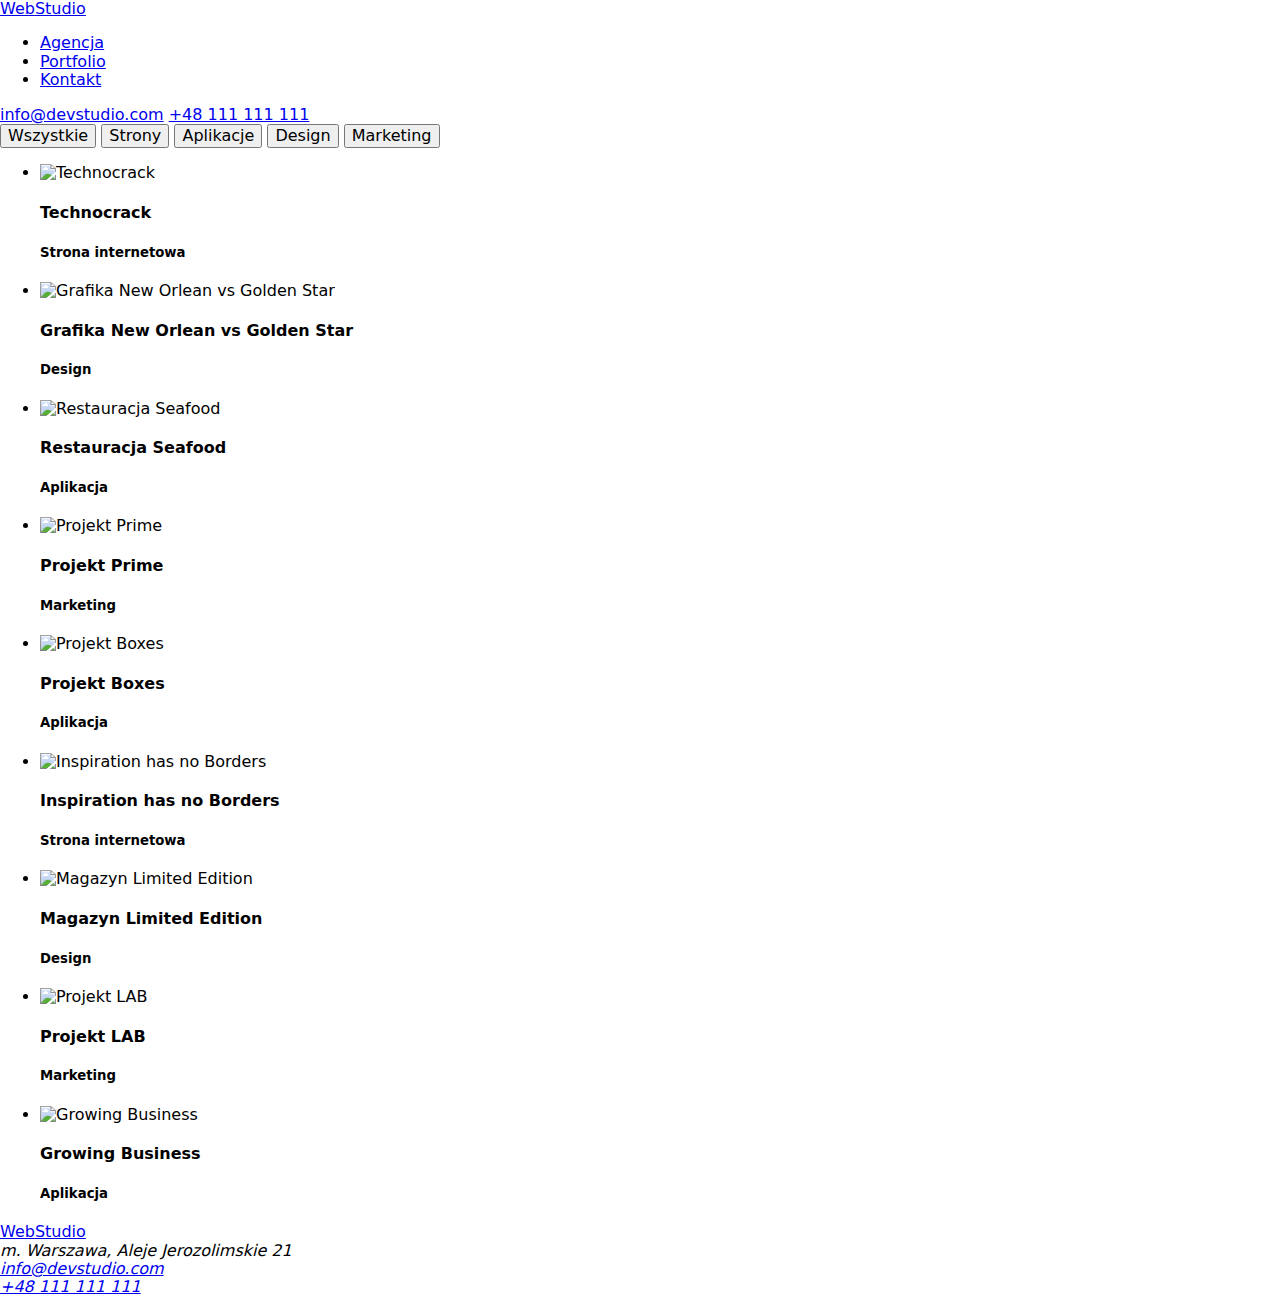
==== portfolio.html @ 8d1a63d6 "Add files via upload" ====
<!DOCTYPE html>
<html lang="en">
  
<!--NAGŁÓWEK-->
<head>
  <meta charset="UTF-8"/>
  <meta name="viewport" content="width=device-width, initial-scale=1.0"/>
  <link rel="preconnect" href="https://fonts.googleapis.com">
  <link rel="preconnect" href="https://fonts.gstatic.com" crossorigin="">
  <link href="https://fonts.googleapis.com/css2?family=Festive&amp;family=Qahiri&amp;family=Raleway:wght@700&amp;family=Roboto:wght@400;500;700;900&amp;family=Rubik:wght@300&amp;display=swap" rel="stylesheet">
  <link rel="stylesheet" href="https://cdnjs.cloudflare.com/ajax/libs/modern-normalize/1.1.0/modern-normalize.min.css"/>
  <link rel="stylesheet" href="styles/style.css"/>
  <title>Studio S.G.</title>
</head>
  
<!--BODY-->
<body>
  <!--HEADER-->

    <header class="header">
      <div class="menu">
        <a href="https://sglinkau.github.io/goit-markup-hw-03/" class="logoa"><span class="logohd">Web</span><span class="logo-black">Studio</span></a>
          <nav class="menu-nav">
            <ul class="menu-nav-list">
                <li class="menu-nav-item"><a href="https://sglinkau.github.io/goit-markup-hw-03/">Agencja</a></li>
                <li class="menu-nav-item"><a href="portfolio.html">Portfolio</a></li>
                <li class="menu-nav-item"><a href="https://sglinkau.github.io/goit-markup-hw-03/">Kontakt</a></li>
            </ul>
            
          </nav>
            <a href="mailto:info@devstudio.com" class="contacts-link" class="email">info@devstudio.com</a>
            <a href="tel:+48 111 111 111" class="contacts-link" class="tel">+48 111 111 111</a>
      </div>
    </header>

  <!--TREŚĆ GŁÓWNA-->
  <main>

    <div class="line">
    <div class="portfolio">

    <!--FILTRY NA STRONIE-->
    <div class="filtry">
      <button type="button" class="button-port">Wszystkie</button>
      <button type="button" class="button-port">Strony</button>
      <button type="button" class="button-port">Aplikacje</button>
      <button type="button" class="button-port">Design</button>
      <button type="button" class="button-port">Marketing</button>
    </div>

    <!-- ZAWARTOŚĆ STRONY -->
      <div class="projects">
        <ul class="projects-list">
          <li class="projects-list-item">
            <img src="images/port1.jpg" alt="Technocrack">
            <h4>Technocrack</h4>
            <h5>Strona internetowa</h5>
          </li>
          <li class="projects-list-item">
            <img src="images/port9.jpg" alt="Grafika New Orlean vs Golden Star">
            <h4>Grafika New Orlean vs Golden Star</h4>
            <h5>Design</h5>
          </li>
          <li class="projects-list-item">
            <img src="images/port8.jpg" alt="Restauracja Seafood">
            <h4>Restauracja Seafood</h4>
            <h5>Aplikacja</h5>
          </li>
          <li class="projects-list-item">
            <img src="images/port7.jpg" alt="Projekt Prime">
            <h4>Projekt Prime</h4>
            <h5>Marketing</h5>
          </li>
          <li class="projects-list-item"> 
            <img src="images/port6.jpg" alt="Projekt Boxes">
            <h4>Projekt Boxes</h4>
            <h5>Aplikacja</h5>
          </li>
          <li class="projects-list-item">      
            <img src="images/port5.jpg" alt="Inspiration has no Borders">
            <h4>Inspiration has no Borders</h4>
            <h5>Strona internetowa</h5>      
          </li>
          <li class="projects-list-item">            
            <img src="images/port4.jpg" alt="Magazyn Limited Edition">
            <h4>Magazyn Limited Edition</h4>
            <h5>Design</h5>      
          </li>
          <li class="projects-list-item">
            <img src="images/port3.jpg" alt="Projekt LAB">
            <h4>Projekt LAB</h4>
            <h5>Marketing</h5>      
          </li>
          <li class="projects-list-item">
            <img src="images/port2.jpg" alt="Growing Business">
            <h4>Growing Business</h4>
            <h5>Aplikacja</h5>
          </li>
        </ul>
      </div>                          
    </div>

    </div>

  </main>

  <!-- STOPKA -->
    <footer class="footer">
      <a href="https://sglinkau.github.io/goit-markup-hw-03/" class="logob"><span class="logoft">Web</span><span class="logo-white">Studio</span></a>
      <address class="adress">
          m. Warszawa, Aleje Jerozolimskie 21</br>
          <a href="mailto:info@devstudio.com" class="adress-link">info@devstudio.com</a></br>
          <a href="tel:+48 111 111 111" class="adress-link">+48 111 111 111</a>
      </address>
  </footer>
</body>
  
</html>
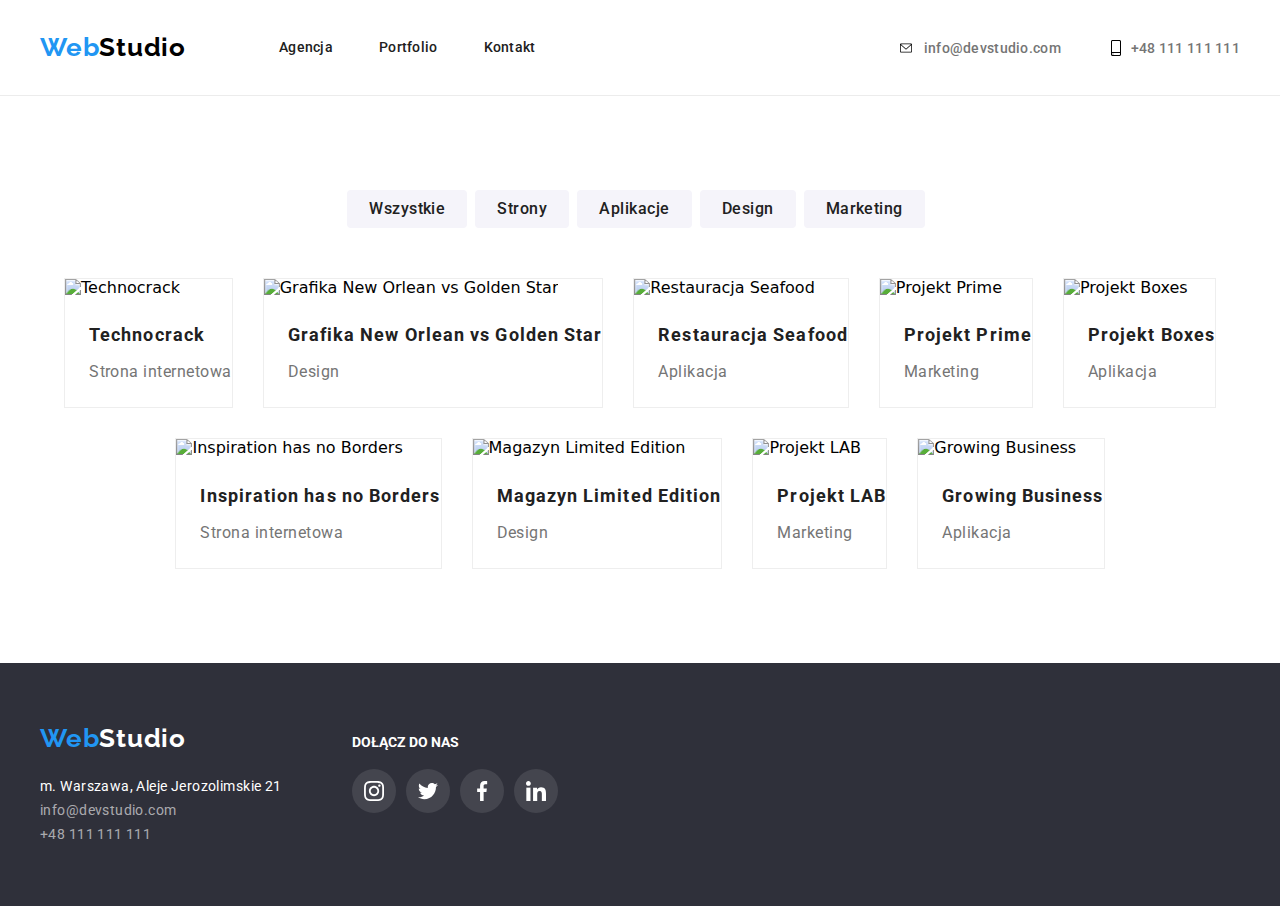
==== commit c244b718: "Add files via upload" ====
--- a/portfolio.html
+++ b/portfolio.html
@@ -2,53 +2,56 @@
 <html lang="en">
   
 <!--NAGŁÓWEK-->
-<head>
-  <meta charset="UTF-8"/>
-  <meta name="viewport" content="width=device-width, initial-scale=1.0"/>
-  <link rel="preconnect" href="https://fonts.googleapis.com">
-  <link rel="preconnect" href="https://fonts.gstatic.com" crossorigin="">
-  <link href="https://fonts.googleapis.com/css2?family=Festive&amp;family=Qahiri&amp;family=Raleway:wght@700&amp;family=Roboto:wght@400;500;700;900&amp;family=Rubik:wght@300&amp;display=swap" rel="stylesheet">
-  <link rel="stylesheet" href="https://cdnjs.cloudflare.com/ajax/libs/modern-normalize/1.1.0/modern-normalize.min.css"/>
-  <link rel="stylesheet" href="styles/style.css"/>
-  <title>Studio S.G.</title>
-</head>
+    <head>
+        <meta charset="UTF-8"/>
+        <meta name="viewport" content="width=device-width, initial-scale=1.0"/>
+        <link rel="preconnect" href="https://fonts.googleapis.com">
+        <link rel="preconnect" href="https://fonts.gstatic.com" crossorigin="">
+        <link href="https://fonts.googleapis.com/css2?family=Festive&amp;family=Qahiri&amp;family=Raleway:wght@700&amp;family=Roboto:wght@400;500;700;900&amp;family=Rubik:wght@300&amp;display=swap" rel="stylesheet">
+        <link rel="stylesheet" href="https://cdnjs.cloudflare.com/ajax/libs/modern-normalize/1.1.0/modern-normalize.min.css"/>
+        <link rel="stylesheet" href="styles/style.css"/>
+        <title>Studio S.G.</title>
+    </head>
   
-<!--BODY-->
-<body>
-  <!--HEADER-->
+<!-- BODY -->
+    <body>
+        
+        <!-- HEADER -->
+        <header class="header">
+        <div class="container">
+        <div class="menu">
+            <a href="https://sglinkau.github.io/goit-markup-hw-03/" class="logoa"><span class="logohd">Web</span><span class="logo-black">Studio</span></a>
+            <nav class="menu-nav">
+                <ul class="menu-nav-list">
+                    <li class="menu-nav-item"><a href="https://sglinkau.github.io/goit-markup-hw-03/">Agencja</a></li>
+                    <li class="menu-nav-item"><a href="portfolio.html">Portfolio</a></li>
+                    <li class="menu-nav-item"><a href="https://sglinkau.github.io/goit-markup-hw-03/">Kontakt</a></li>
+                </ul>
+            </nav>
+                <a href="mailto:info@devstudio.com" class="contacts-link" class="email"><svg class="ico-email" width="16px" height="12px"><use href="images/sprite.svg#icon-envelope"></use></svg>info@devstudio.com</a>
+                <a href="tel:+48 111 111 111" class="contacts-link" class="tel"><svg class="ico-phone" width="10px" height="16px"><use href="images/sprite.svg#icon-phone"></use></svg>+48 111 111 111</a>
+        </div>
+        </div>
+        </header>
 
-    <header class="header">
-      <div class="menu">
-        <a href="https://sglinkau.github.io/goit-markup-hw-03/" class="logoa"><span class="logohd">Web</span><span class="logo-black">Studio</span></a>
-          <nav class="menu-nav">
-            <ul class="menu-nav-list">
-                <li class="menu-nav-item"><a href="https://sglinkau.github.io/goit-markup-hw-03/">Agencja</a></li>
-                <li class="menu-nav-item"><a href="portfolio.html">Portfolio</a></li>
-                <li class="menu-nav-item"><a href="https://sglinkau.github.io/goit-markup-hw-03/">Kontakt</a></li>
-            </ul>
-            
-          </nav>
-            <a href="mailto:info@devstudio.com" class="contacts-link" class="email">info@devstudio.com</a>
-            <a href="tel:+48 111 111 111" class="contacts-link" class="tel">+48 111 111 111</a>
-      </div>
-    </header>
-
-  <!--TREŚĆ GŁÓWNA-->
+  <!-- MAIN -->
   <main>
 
-    <div class="line">
-    <div class="portfolio">
-
     <!--FILTRY NA STRONIE-->
+    <div class="container">
     <div class="filtry">
-      <button type="button" class="button-port">Wszystkie</button>
-      <button type="button" class="button-port">Strony</button>
-      <button type="button" class="button-port">Aplikacje</button>
-      <button type="button" class="button-port">Design</button>
-      <button type="button" class="button-port">Marketing</button>
+      <ul class="filtry-list">
+        <li><button type="button" class="button-port">Wszystkie</button></li>
+        <li><button type="button" class="button-port">Strony</button></li>
+        <li><button type="button" class="button-port">Aplikacje</button></li>
+        <li><button type="button" class="button-port">Design</button></li>
+        <li><button type="button" class="button-port">Marketing</button></li>
+      </ul>
+    </div>
     </div>
 
     <!-- ZAWARTOŚĆ STRONY -->
+      <div class="container">
       <div class="projects">
         <ul class="projects-list">
           <li class="projects-list-item">
@@ -99,20 +102,39 @@
         </ul>
       </div>                          
     </div>
+    </div>
 
     </div>
 
   </main>
 
-  <!-- STOPKA -->
-    <footer class="footer">
-      <a href="https://sglinkau.github.io/goit-markup-hw-03/" class="logob"><span class="logoft">Web</span><span class="logo-white">Studio</span></a>
-      <address class="adress">
-          m. Warszawa, Aleje Jerozolimskie 21</br>
-          <a href="mailto:info@devstudio.com" class="adress-link">info@devstudio.com</a></br>
-          <a href="tel:+48 111 111 111" class="adress-link">+48 111 111 111</a>
-      </address>
-  </footer>
+        <!-- FOOTER -->
+        <footer class="footer">
+            <div class="container">
+            <div class="footer">
+            <div class="footer-left">
+            <a href="https://sglinkau.github.io/goit-markup-hw-03/" class="logob"><span class="logoft">Web</span><span class="logo-white">Studio</span></a>
+            <address class="adress">
+                m. Warszawa, Aleje Jerozolimskie 21</br>
+                <a href="mailto:info@devstudio.com" class="adress-link">info@devstudio.com</a></br>
+                <a href="tel:+48 111 111 111" class="adress-link">+48 111 111 111</a>
+            </address>
+            </div>
+            <div class="footer-right">
+            <div class="social-media">
+                <h5 class="social-media-text">DOŁĄCZ DO NAS</h5>
+                <ul class="social-media-list">
+                    <li class="social-media-list-item"><a href="#" class="social-media-list-link"><svg class ="social-media-list-icon"><use href="images/sprite.svg#icon-instagram"></use></svg></a></li>
+                    <li class="social-media-list-item"><a href="#" class="social-media-list-link"><svg class ="social-media-list-icon"><use href="images/sprite.svg#icon-twitter"></use></svg></a></li>
+                    <li class="social-media-list-item"><a href="#" class="social-media-list-link"><svg class ="social-media-list-icon"><use href="images/sprite.svg#icon-facebook"></use></svg></a></li>
+                    <li class="social-media-list-item"><a href="#" class="social-media-list-link"><svg class ="social-media-list-icon"><use href="images/sprite.svg#icon-linkedin"></use></svg></a></li>
+                </ul>
+            </div>
+            </div>
+            </div>
+            </div>
+        </footer>
+        
 </body>
   
 </html>--- a/styles/style.css
+++ b/styles/style.css
@@ -0,0 +1,681 @@
+/* =====FORMAL STUFF===== */
+
+h1,
+h2,
+h3,
+h4,
+h5,
+h6 {
+  margin: 0;
+  padding: 0;
+}
+p {
+  margin: 0;
+  padding: 0;
+}
+ul,
+ol {
+  margin: 0;
+  padding: 0;
+  list-style: none;
+}
+
+.site {
+  width: 1170px;
+}
+
+.container {
+  width: 1200px;
+  margin: 0 auto;
+}
+
+/* =====SITE INDEX.HTML===== */
+
+/* =====HEADER===== */
+
+.header {
+  padding: 32px 0px 32px 0px;
+  border-bottom: 1px solid #ececec;
+}
+
+/* WEB STUDIO LOGO IN HEADER */
+
+.logoa {
+  font-family: Raleway;
+  font-style: normal;
+  font-weight: bold;
+  font-size: 26px;
+  line-height: 31px;
+  letter-spacing: 0.03em;
+  text-decoration: none;
+
+  justify-content: flex-start;
+
+  /* margin-left: 215px; */
+}
+
+.logohd {
+  color: #2196f3;
+}
+
+.logo-black {
+  color: #000000;
+}
+
+/* MENU IN HEADER */
+
+.menu {
+  display: flex;
+  background: #ffffff;
+  justify-content: space-around;
+  align-items: center;
+}
+
+.menu-nav {
+  flex: 2;
+}
+
+.menu-nav-list {
+  display: flex;
+  align-items: center;
+  justify-content: flex-start;
+}
+
+.menu-nav-list:first-child {
+  margin-left: 93px;
+}
+
+.menu-nav-item {
+  margin-right: 46px;
+}
+
+/* LINKS IN HEADER MENU */
+
+.menu-nav a {
+  text-decoration: none;
+
+  font-family: Roboto;
+  font-style: normal;
+  font-weight: 500;
+  font-size: 14px;
+  line-height: 16px;
+  letter-spacing: 0.02em;
+
+  color: #212121;
+}
+
+.menu-nav a:hover {
+  color: #2196f3;
+}
+
+/* END OF LINKS IN HEADER MENU */
+
+/* CONTACTS LINKS IN HEADER MENU */
+
+.contacts-link {
+  text-decoration: none;
+  display: flex;
+  align-items: center;
+
+  font-family: Roboto;
+  font-style: normal;
+  font-weight: 500;
+  font-size: 14px;
+  line-height: 16px;
+  letter-spacing: 0.02em;
+  margin-left: 50px;
+
+  color: #757575;
+}
+
+.contacts-link:hover,
+.contacts-link:focus {
+  color: #2196f3;
+  fill: #2196f3;
+}
+
+.ico-email {
+  margin-right: 10px;
+}
+
+.ico-phone {
+  margin-right: 10px;
+}
+
+/* END OF CONTACTS LINKS IN HEADER MENU */
+
+/* =====END OF HEADER===== */
+
+/* =====MAIN===== */
+
+/* CONTAINER */
+
+.main-banner {
+  background: #2f303a;
+  background-image: linear-gradient(
+      rgba(47, 48, 58, 0.4),
+      rgba(47, 48, 58, 0.4)
+    ),
+    url("/images/back.jpg");
+  background-repeat: no-repeat;
+  background-size: 100% 100%;
+}
+
+.order {
+  padding-top: 200px;
+  padding-bottom: 200px;
+}
+
+.order h1 {
+  width: 696px;
+  height: 120px;
+
+  font-family: Roboto;
+  font-style: normal;
+  font-weight: 900;
+  font-size: 44px;
+  line-height: 60px;
+  text-align: center;
+  letter-spacing: 0.06em;
+  text-transform: uppercase;
+  margin-left: auto;
+  margin-right: auto;
+
+  color: #ffffff;
+}
+
+.button {
+  width: 200px;
+  height: 50px;
+  cursor: pointer;
+
+  color: #ffffff;
+  background: #2196f3;
+  box-shadow: 0px 4px 4px rgba(0, 0, 0, 0.15);
+  border-radius: 4px;
+  border: 0px;
+  margin-left: auto;
+  margin-right: auto;
+  margin-top: 30px;
+
+  display: block;
+  align-items: center;
+}
+
+/* END OF CONTAINER */
+
+/* ADVANTAGES "ATUTY" */
+
+.paragraphs {
+  display: flex;
+  justify-content: space-around;
+  padding-top: 94px;
+}
+
+.paragraphs-item {
+  margin-right: 30px;
+}
+
+.paragraphs-item h5 {
+  font-family: Roboto;
+  font-style: normal;
+  font-weight: bold;
+  font-size: 14px;
+  line-height: 16px;
+  letter-spacing: 0.03em;
+  text-transform: uppercase;
+  padding-bottom: 10px;
+
+  color: #212121;
+}
+
+.paragraphs-item span {
+  font-family: Roboto;
+  font-style: normal;
+  font-weight: normal;
+  font-size: 14px;
+  line-height: 24px;
+  letter-spacing: 0.03em;
+
+  color: #757575;
+}
+
+.company-logo {
+  display: flex;
+  background-color: #f5f4fa;
+  height: 120px;
+  width: 270px;
+  align-items: center;
+  justify-content: center;
+  margin-bottom: 30px;
+  border-radius: 4px;
+}
+
+/* END OF ADVANTAGES "ATUTY" */
+
+/* WWD "CZYM SIĘ ZAJMUJEMY" */
+
+.WWD h2 {
+  font-family: Roboto;
+  font-style: normal;
+  font-weight: bold;
+  font-size: 36px;
+  line-height: 42px;
+  text-align: center;
+  letter-spacing: 0.03em;
+
+  color: #212121;
+
+  padding-top: 94px;
+  padding-bottom: 50px;
+}
+
+.WWDpictures {
+  display: flex;
+  justify-content: space-between;
+  padding-bottom: 94px;
+}
+
+/* END OF WWD "CZYM SIĘ ZAJMUJEMY" */
+
+/* OUR TEAM "NASZ ZESPÓŁ" */
+
+.ourteam {
+  background: #f5f4fa;
+
+  padding-top: 94px;
+}
+
+.ourteam h2 {
+  font-family: Roboto;
+  font-style: normal;
+  font-weight: bold;
+  font-size: 36px;
+  line-height: 42px;
+  text-align: center;
+  letter-spacing: 0.03em;
+
+  color: #212121;
+
+  padding-bottom: 50px;
+}
+
+.team {
+  display: flex;
+  justify-content: space-between;
+  padding-bottom: 94px;
+}
+
+.team h4 {
+  font-family: Roboto;
+  font-style: normal;
+  font-weight: 500;
+  font-size: 16px;
+  line-height: 19px;
+  text-align: center;
+  letter-spacing: 0.03em;
+
+  padding-top: 30px;
+
+  color: #212121;
+}
+
+.team h5 {
+  font-family: Roboto;
+  font-style: normal;
+  font-weight: normal;
+  font-size: 16px;
+  line-height: 19px;
+  text-align: center;
+  letter-spacing: 0.03em;
+
+  padding-top: 10px;
+  padding-bottom: 30px;
+
+  color: #757575;
+}
+
+.Piotrek {
+  background: #ffffff;
+
+  box-shadow: 0px 1px 3px rgba(0, 0, 0, 0.12), 0px 1px 1px rgba(0, 0, 0, 0.14),
+    0px 2px 1px rgba(0, 0, 0, 0.2);
+  border-radius: 0px 0px 4px 4px;
+}
+
+.Zaneta {
+  background: #ffffff;
+
+  box-shadow: 0px 1px 3px rgba(0, 0, 0, 0.12), 0px 1px 1px rgba(0, 0, 0, 0.14),
+    0px 2px 1px rgba(0, 0, 0, 0.2);
+  border-radius: 0px 0px 4px 4px;
+}
+
+.Mariusz {
+  background: #ffffff;
+
+  box-shadow: 0px 1px 3px rgba(0, 0, 0, 0.12), 0px 1px 1px rgba(0, 0, 0, 0.14),
+    0px 2px 1px rgba(0, 0, 0, 0.2);
+  border-radius: 0px 0px 4px 4px;
+}
+
+.Patryk {
+  background: #ffffff;
+
+  box-shadow: 0px 1px 3px rgba(0, 0, 0, 0.12), 0px 1px 1px rgba(0, 0, 0, 0.14),
+    0px 2px 1px rgba(0, 0, 0, 0.2);
+  border-radius: 0px 0px 4px 4px;
+}
+
+.social-list {
+  display: flex;
+  justify-content: space-around;
+  align-items: center;
+  margin-left: 32px;
+  margin-right: 32px;
+}
+
+.social-list-item {
+  display: flex;
+  align-items: center;
+  justify-content: space-around;
+}
+
+.social-list-icon {
+  width: 20px;
+  height: 20px;
+}
+
+.social-list-icon:hover,
+.social-list-icon:focus {
+  fill: #fff;
+}
+
+.social-list-link {
+  display: flex;
+  align-items: center;
+  justify-content: space-around;
+  width: 44px;
+  height: 44px;
+  margin-bottom: 30px;
+  background-color: #fff;
+  fill: #afb1b8;
+  border-radius: 50%;
+}
+
+.social-list-link:hover,
+.social-list-link:focus {
+  background-color: #2196f3;
+  fill: #fff;
+}
+
+/* END OF OUR TEAM "NASZ ZESPÓŁ" */
+
+/* OUR CLIENTS "NASI KLIENCI" */
+
+.clients-text {
+  font-family: Roboto;
+  font-style: Bold;
+  font-size: 36px;
+  line-height: 42px;
+  line-height: 100%;
+  text-align: Center;
+  vertical-align: Top;
+  letter-spacing: 3%;
+
+  margin-top: 94px;
+  margin-bottom: 50px;
+}
+
+.clients-list {
+  display: flex;
+  align-items: left;
+  justify-content: space-between;
+}
+
+.clients-list-logo {
+  display: flex;
+  width: 170px;
+  height: 92px;
+  margin-bottom: 94px;
+  border-radius: 4px;
+  border-style: solid;
+  border-color: #afb1b8;
+  fill: #afb1b8;
+}
+
+.clients-list-logo:hover,
+.clients-list-logo:focus {
+  border-color: #2196f3;
+  fill: #2196f3;
+}
+
+/* END OF OUR CLIENTS "NASI KLIENCI" */
+
+/* =====END OF MAIN===== */
+
+/* =====FOOTER===== */
+
+.footer {
+  background: #2f303a;
+  display: flex;
+}
+
+.footer-left {
+  margin-top: 60px;
+  margin-bottom: 60px;
+}
+
+.footer-right {
+  display: flex;
+  margin-left: 70px;
+  margin-top: 72px;
+}
+
+.footer a {
+  text-decoration: none;
+}
+
+.logob {
+  font-family: Raleway;
+  font-style: normal;
+  font-weight: bold;
+  font-size: 26px;
+  line-height: 31px;
+  letter-spacing: 0.03em;
+}
+
+.logoft {
+  color: #2196f3;
+}
+
+.logo-white {
+  color: #ffffff;
+}
+
+.adress {
+  font-family: Roboto;
+  font-style: normal;
+  font-weight: normal;
+  font-size: 14px;
+  line-height: 24px;
+  letter-spacing: 0.03em;
+
+  padding-top: 20px;
+
+  color: #ffffff;
+}
+
+.adress-link {
+  font-family: Roboto;
+  font-style: normal;
+  font-weight: normal;
+  font-size: 14px;
+  line-height: 24px;
+  letter-spacing: 0.03em;
+
+  color: rgba(255, 255, 255, 0.6);
+
+  margin-top: 9px;
+}
+
+.adress-link:hover {
+  color: #2196f3;
+}
+
+.social-media {
+  width: 206px;
+  height: 80px;
+}
+
+.social-media-text {
+  font-family: Roboto;
+  font-style: Bold;
+  font-size: 14px;
+  line-height: 16px;
+  line-height: 100%;
+  text-align: Left;
+  vertical-align: Top;
+  letter-spacing: 3%;
+  color: #fff;
+  margin-bottom: 20px;
+}
+
+.social-media-list {
+  display: flex;
+  justify-content: space-between;
+  align-items: flex-start;
+}
+
+.social-media-list-item {
+  display: flex;
+  align-items: flex-start;
+  justify-content: space-between;
+}
+
+.social-media-list-icon {
+  width: 20px;
+  height: 20px;
+}
+
+.social-media-list-icon:hover,
+.social-media-list-icon:focus {
+  fill: #fff;
+}
+
+.social-media-list-link {
+  display: flex;
+  align-items: center;
+  justify-content: space-around;
+  width: 44px;
+  height: 44px;
+  margin-bottom: 30px;
+  background-color: rgba(255, 255, 255, 0.1);
+  fill: #fff;
+  border-radius: 50%;
+}
+
+.social-media-list-link:hover,
+.social-media-list-link:focus {
+  background-color: #2196f3;
+  fill: #fff;
+}
+
+/* =====END OF FOOTER===== */
+
+/* =====END OF SITE INDEX.HTML===== */
+
+/* =====SITE PORTFOLIO.HTML===== */
+
+/* FILTERS IN "FILTRY" */
+
+.button-port {
+  margin-right: 8px;
+
+  cursor: pointer;
+
+  background: #f5f4fa;
+  border-radius: 4px;
+  border: 0px;
+
+  font-family: Roboto;
+  font-style: normal;
+  font-weight: 500;
+  font-size: 16px;
+  line-height: 26px;
+  text-align: center;
+  letter-spacing: 0.03em;
+  padding: 6px 22px 6px 22px;
+
+  color: #212121;
+}
+
+.button-port:hover {
+  background: #2196f3;
+  color: #ffffff;
+  box-shadow: 0px 3px 1px rgba(0, 0, 0, 0.1), 0px 1px 2px rgba(0, 0, 0, 0.08),
+    0px 2px 2px rgba(0, 0, 0, 0.12);
+  border-radius: 4px;
+}
+
+.filtry-list {
+  display: flex;
+  justify-content: center;
+  margin-top: 94px;
+  margin-bottom: 50px;
+}
+
+/* END OF FILTERS IN "FILTRY" */
+
+/* PROJECTS "PROJEKTY */
+
+.projects-list {
+  width: 1200px;
+  display: flex;
+  justify-content: center;
+  align-items: center;
+  flex-wrap: wrap;
+  gap: 30px;
+  margin-right: auto;
+  margin-left: auto;
+  padding-bottom: 94px;
+}
+
+.projects-list-item {
+  background: #ffffff;
+  border: 1px solid #eeeeee;
+  box-sizing: border-box;
+}
+
+.projects-list-item h4 {
+  font-family: Roboto;
+  font-style: normal;
+  font-weight: bold;
+  font-size: 18px;
+  line-height: 36px;
+  letter-spacing: 0.06em;
+
+  padding-top: 20px;
+  padding-left: 24px;
+  padding-bottom: 4px;
+
+  color: #212121;
+}
+
+.projects-list-item h5 {
+  font-family: Roboto;
+  font-style: normal;
+  font-weight: normal;
+  font-size: 16px;
+  line-height: 30px;
+  letter-spacing: 0.03em;
+
+  padding-left: 24px;
+  padding-bottom: 20px;
+
+  color: #757575;
+}
+
+/* END OF PROJECTS "PROJEKTY */
+
+/* =====END OF SITE PORTFOLIO.HTML===== */
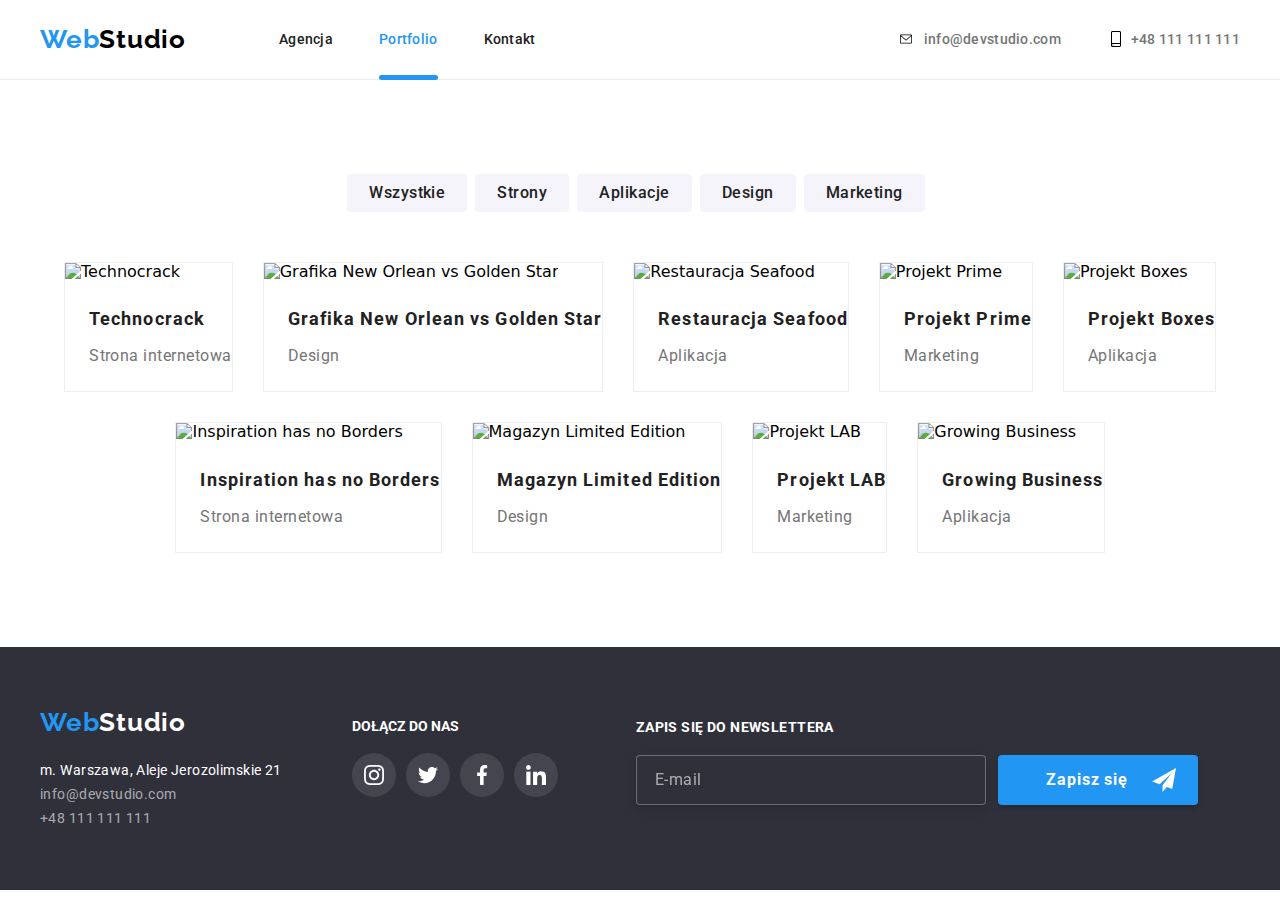
==== commit 51f1f49a: "Add files via upload" ====
--- a/portfolio.html
+++ b/portfolio.html
@@ -20,12 +20,12 @@
         <header class="header">
         <div class="container">
         <div class="menu">
-            <a href="https://sglinkau.github.io/goit-markup-hw-03/" class="logoa"><span class="logohd">Web</span><span class="logo-black">Studio</span></a>
+            <a href="https://sglinkau.github.io/goit-markup-hw-05/" class="logoa"><span class="logohd">Web</span><span class="logo-black">Studio</span></a>
             <nav class="menu-nav">
                 <ul class="menu-nav-list">
-                    <li class="menu-nav-item"><a href="https://sglinkau.github.io/goit-markup-hw-03/">Agencja</a></li>
-                    <li class="menu-nav-item"><a href="portfolio.html">Portfolio</a></li>
-                    <li class="menu-nav-item"><a href="https://sglinkau.github.io/goit-markup-hw-03/">Kontakt</a></li>
+                    <li><a class="menu-nav-item" href="https://sglinkau.github.io/goit-markup-hw-05/">Agencja</a></li>
+                    <li><a class="menu-nav-item active-link" href="portfolio.html">Portfolio</a></li>
+                    <li><a class="menu-nav-item" href="https://sglinkau.github.io/goit-markup-hw-05/">Kontakt</a></li>
                 </ul>
             </nav>
                 <a href="mailto:info@devstudio.com" class="contacts-link" class="email"><svg class="ico-email" width="16px" height="12px"><use href="images/sprite.svg#icon-envelope"></use></svg>info@devstudio.com</a>
@@ -55,47 +55,74 @@
       <div class="projects">
         <ul class="projects-list">
           <li class="projects-list-item">
+            <div class="wyjazd">
             <img src="images/port1.jpg" alt="Technocrack">
+                <span class="popup">Technocrack jest popularną platformą wykorzystywaną do rozpowszechniania TechnoCracku. Firmy wykorzystują tę platformę do celów szpiegowskich i ataków na niezabezpieczone serwery konkurencji.</span>
+            </div>
             <h4>Technocrack</h4>
             <h5>Strona internetowa</h5>
           </li>
           <li class="projects-list-item">
+            <div class="wyjazd">
             <img src="images/port9.jpg" alt="Grafika New Orlean vs Golden Star">
+                <span class="popup">Tutaj zrobiliśmy grafikę jak dwóch panopków gra sobie w kosza a w tle tak jakby woda ale taka gęstsza czyli chyba taki glut robi taki plusk i jest wow bo oni grają w koszykówkę a wtle coś się leje.</span>
+            </div>
             <h4>Grafika New Orlean vs Golden Star</h4>
             <h5>Design</h5>
           </li>
           <li class="projects-list-item">
+            <div class="wyjazd">
             <img src="images/port8.jpg" alt="Restauracja Seafood">
+                <span class="popup">Ci to chcieli mieć coś ładnego na obrazku ale wybrali rybę. Dlaczego rybę? Nie wiem. Przecież ryby śmierdzą i mają takie dziwne oczka a do tego mają ości. Mogli dać kraba, zwłaszcza tego ze Sponge Boba.</span>
+            </div>
             <h4>Restauracja Seafood</h4>
             <h5>Aplikacja</h5>
           </li>
           <li class="projects-list-item">
+            <div class="wyjazd">
             <img src="images/port7.jpg" alt="Projekt Prime">
+                <span class="popup">Kampania reklamowa dla słuchawek nausznych. Jak widać jest skuteczna bo właśnie ją oglądasz więc udało nam się ją komuś pokazać więc ona działa. Bo na tym polega reklama. Na pokazywaniu.</span>
+            </div>
             <h4>Projekt Prime</h4>
             <h5>Marketing</h5>
           </li>
-          <li class="projects-list-item"> 
+          <li class="projects-list-item">
+            <div class="wyjazd"> 
             <img src="images/port6.jpg" alt="Projekt Boxes">
+                <span class="popup">Jak widać na załączonym obrazku zrobiliśmy dwa pudełka. Jedno małe a drugie średnie. W zasadzie oba są małe ale dzięki temu, że jedno jest mniejsze to drugie wydaje się normalne. No i mają inne kolory! WOW!</span>
+            </div>
             <h4>Projekt Boxes</h4>
             <h5>Aplikacja</h5>
           </li>
-          <li class="projects-list-item">      
+          <li class="projects-list-item"> 
+            <div class="wyjazd">     
             <img src="images/port5.jpg" alt="Inspiration has no Borders">
+                <span class="popup">Strona do szmuglowania nielegalnych imigrantów. </br>Tak po prostu.</span>
+            </div>
             <h4>Inspiration has no Borders</h4>
             <h5>Strona internetowa</h5>      
           </li>
-          <li class="projects-list-item">            
+          <li class="projects-list-item">  
+            <div class="wyjazd">           
             <img src="images/port4.jpg" alt="Magazyn Limited Edition">
+                <span class="popup">Gazetka gdzie większość słów to obrazki. Ale za to na każdej z nich przypomina Ci, że jest LIMITOWANA co znaczy, że wyrzuciłeś pieniądze w błoto na coś czego już NIKT INNY nie kupi. Brawo!</span>
+            </div>
             <h4>Magazyn Limited Edition</h4>
             <h5>Design</h5>      
           </li>
           <li class="projects-list-item">
+            <div class="wyjazd">
             <img src="images/port3.jpg" alt="Projekt LAB">
+                <span class="popup">Nie wiem o co tu chodziło XD Niby projekt "LAB" a na obrazku się układa w "LET", jest tam "Label", jakiś "Tag".</br> Serio nie wiem.</br> To był piątek wieczór okej?</span>
+            </div>
             <h4>Projekt LAB</h4>
             <h5>Marketing</h5>      
           </li>
           <li class="projects-list-item">
+            <div class="wyjazd">
             <img src="images/port2.jpg" alt="Growing Business">
+                <span class="popup">Tu zrobiliśmy apkę żeby ludzie mogli rozwijać swój biznes a co za tym idzie zarabiać więcej czyli płacić nam więcej za apkę dzieki, której zarabiają więcej, dzięki czemu płacą nam więcej...<br/>No rozumiesz no.<br/>STONKS</span>
+            </div>
             <h4>Growing Business</h4>
             <h5>Aplikacja</h5>
           </li>
@@ -113,7 +140,7 @@
             <div class="container">
             <div class="footer">
             <div class="footer-left">
-            <a href="https://sglinkau.github.io/goit-markup-hw-03/" class="logob"><span class="logoft">Web</span><span class="logo-white">Studio</span></a>
+            <a href="https://sglinkau.github.io/goit-markup-hw-04/" class="logob"><span class="logoft">Web</span><span class="logo-white">Studio</span></a>
             <address class="adress">
                 m. Warszawa, Aleje Jerozolimskie 21</br>
                 <a href="mailto:info@devstudio.com" class="adress-link">info@devstudio.com</a></br>
@@ -131,6 +158,17 @@
                 </ul>
             </div>
             </div>
+            <div class="footer-newsletter">
+            <div class="footer-form">
+                <form name="Newsletter-sign" validate>
+                    <label class="footer-label">
+                        <h3 class="footer-label-text">ZAPIS SIĘ DO NEWSLETTERA</h3>
+                        <input type="email" class="footer-input-email" name="E-mail" placeholder="E-mail" />
+                    </label>
+                    <button type="submit" class="footer-button"><span class="footer-button-text">Zapisz się</span><svg class="Submit-ico" width="24px" height="24px"><use href="images/sprite.svg#icon-form-footer"></use></svg></button>
+                </form>
+            </div>
+            </div>
             </div>
             </div>
         </footer>
--- a/styles/style.css
+++ b/styles/style.css
@@ -34,7 +34,7 @@
 /* =====HEADER===== */
 
 .header {
-  padding: 32px 0px 32px 0px;
+  height: 80px;
   border-bottom: 1px solid #ececec;
 }
 
@@ -49,9 +49,9 @@
   letter-spacing: 0.03em;
   text-decoration: none;
 
+  padding: 24px 0 23px 0;
+
   justify-content: flex-start;
-
-  /* margin-left: 215px; */
 }
 
 .logohd {
@@ -86,7 +86,42 @@
 }
 
 .menu-nav-item {
+  position: relative;
   margin-right: 46px;
+}
+
+.menu-nav-item::after {
+  position: absolute;
+  content: "";
+  display: block;
+  top: 44px;
+  right: 0;
+  width: 0;
+  height: 5px;
+  background-color: #2196f3;
+  border-radius: 4px;
+  transition: width 250ms cubic-bezier(0.4, 0, 0.2, 1);
+}
+
+.menu-nav-item:hover::after {
+  width: 100%;
+  left: 0;
+}
+
+.menu-nav .active-link {
+  color: #2196f3;
+}
+
+.menu-nav .active-link::after {
+  position: absolute;
+  content: "";
+  display: block;
+  top: 44px;
+  width: 100%;
+  height: 5px;
+  background-color: #2196f3;
+  border-radius: 4px;
+  transition: width 250ms cubic-bezier(0.4, 0, 0.2, 1);
 }
 
 /* LINKS IN HEADER MENU */
@@ -156,9 +191,9 @@
       rgba(47, 48, 58, 0.4),
       rgba(47, 48, 58, 0.4)
     ),
-    url("/images/back.jpg");
+    url("../images/back.png");
   background-repeat: no-repeat;
-  background-size: 100% 100%;
+  background-size: cover;
 }
 
 .order {
@@ -276,6 +311,33 @@
   padding-bottom: 94px;
 }
 
+.WWDpictures-desc {
+  position: relative;
+}
+
+.WWDpictures-desc-back {
+  position: absolute;
+  bottom: 0;
+  display: flex;
+  justify-content: center;
+  align-items: center;
+  width: 100%;
+  height: 70px;
+
+  background: rgba(47, 48, 58, 0.8);
+
+  font-family: Roboto;
+  font-style: normal;
+  font-weight: bold;
+  font-size: 14px;
+  line-height: 16px;
+  text-align: center;
+  letter-spacing: 0.03em;
+  text-transform: uppercase;
+
+  color: #ffffff;
+}
+
 /* END OF WWD "CZYM SIĘ ZAJMUJEMY" */
 
 /* OUR TEAM "NASZ ZESPÓŁ" */
@@ -439,6 +501,7 @@
   height: 92px;
   margin-bottom: 94px;
   border-radius: 4px;
+  border-width: 1px;
   border-style: solid;
   border-color: #afb1b8;
   fill: #afb1b8;
@@ -448,6 +511,7 @@
 .clients-list-logo:focus {
   border-color: #2196f3;
   fill: #2196f3;
+  cursor: pointer;
 }
 
 /* END OF OUR CLIENTS "NASI KLIENCI" */
@@ -459,6 +523,7 @@
 .footer {
   background: #2f303a;
   display: flex;
+  flex-direction: row;
 }
 
 .footer-left {
@@ -581,6 +646,98 @@
   fill: #fff;
 }
 
+.footer-newsletter {
+  display: flex;
+}
+
+.footer-form {
+  margin-top: 72px;
+  margin-left: 78px;
+}
+
+.footer-form form {
+  display: flex;
+}
+
+.footer-label-text {
+  margin-bottom: 20px;
+
+  font-family: Roboto;
+  font-style: normal;
+  font-weight: bold;
+  font-size: 14px;
+  line-height: 16px;
+  letter-spacing: 0.03em;
+  text-transform: uppercase;
+
+  color: #ffffff;
+}
+
+.footer-input-email {
+  height: 50px;
+  width: 350px;
+  background-color: #2f303a;
+  color: #ffffff;
+  border: 1px solid rgba(255, 255, 255, 0.3);
+  box-sizing: border-box;
+  filter: drop-shadow(0px 4px 4px rgba(0, 0, 0, 0.15));
+  border-radius: 4px;
+}
+
+.footer-input-email::placeholder {
+  padding-left: 16px;
+
+  font-family: Roboto;
+  font-style: normal;
+  font-weight: normal;
+  font-size: 16px;
+  line-height: 20px;
+  letter-spacing: 0.03em;
+
+  color: rgba(255, 255, 255, 0.6);
+}
+
+.footer-button {
+  display: flex;
+  align-items: center;
+  fill: #ffffff;
+  width: 200px;
+  height: 50px;
+  margin-top: 36px;
+  margin-left: 12px;
+
+  background: #2196f3;
+  box-shadow: 0px 4px 4px rgba(0, 0, 0, 0.15);
+  border-radius: 4px;
+  border: 0px;
+  cursor: pointer;
+
+  font-family: Roboto;
+  font-style: normal;
+  font-weight: bold;
+  font-size: 16px;
+  line-height: 30px;
+  text-align: center;
+  letter-spacing: 0.06em;
+
+  color: #ffffff;
+}
+
+.footer-button-text {
+  margin-left: 42px;
+}
+
+.Submit-ico {
+  margin-left: 24px;
+}
+
+.footer-input-email:hover,
+.footer-input-email:focus,
+.footer-input-email:active {
+  border-color: #2196f3;
+  transition: 250ms cubic-bezier(0.4, 0, 0.2, 1);
+}
+
 /* =====END OF FOOTER===== */
 
 /* =====END OF SITE INDEX.HTML===== */
@@ -647,6 +804,17 @@
   box-sizing: border-box;
 }
 
+.projects-list-item:hover,
+.projects-list-item:focus {
+  filter: drop-shadow(1px 4px 6px rgba(0, 0, 0, 0.16));
+  filter: drop-shadow(0px 4px 4px rgba(0, 0, 0, 0.06));
+  filter: drop-shadow(0px 1px 1px rgba(0, 0, 0, 0.12));
+}
+
+.projects-list-item:hover {
+  cursor: pointer;
+}
+
 .projects-list-item h4 {
   font-family: Roboto;
   font-style: normal;
@@ -676,6 +844,304 @@
   color: #757575;
 }
 
+.wyjazd {
+  position: relative;
+  width: 100%;
+  height: 100%;
+  overflow: hidden;
+}
+
+.popup {
+  position: absolute;
+  height: 100%;
+  width: 100%;
+  top: 100%;
+  right: 0;
+  bottom: 0;
+  left: 0;
+  background-color: rgba(33, 150, 243, 0.9);
+  font-family: Roboto;
+  font-style: normal;
+  font-weight: normal;
+  font-size: 18px;
+  line-height: 28px;
+  letter-spacing: 0.03em;
+
+  color: #ffffff;
+
+  transition: transform 250ms cubic-bezier(0.4, 0, 0.2, 1);
+  padding-top: 49px;
+  padding-left: 24px;
+  padding-right: 45px;
+  padding-bottom: 45px;
+  opacity: 0.9;
+}
+
+.projects-list-item:hover .popup {
+  transform: translateY(-100%);
+}
+
 /* END OF PROJECTS "PROJEKTY */
 
 /* =====END OF SITE PORTFOLIO.HTML===== */
+
+/* =====MODAL WINDOW===== */
+
+.backdrop {
+  width: 100%;
+  height: 100%;
+  visibility: visible;
+  opacity: 1;
+  pointer-events: auto;
+  position: fixed;
+  left: 0;
+  top: 0;
+  background: rgba(0, 0, 0, 0.2);
+  transition: visibility 250ms cubic-bezier(0.4, 0, 0.2, 1),
+    opacity 250ms cubic-bezier(0.4, 0, 0.2, 1);
+  z-index: 99;
+}
+
+.is-hidden {
+  visibility: hidden;
+  opacity: 0;
+  pointer-events: none;
+}
+
+.close-btn {
+  position: absolute;
+  right: 8px;
+  top: 8px;
+  width: 30px;
+  height: 30px;
+  border-radius: 50%;
+  border: 1px solid rgba(0, 0, 0, 0.1);
+  cursor: pointer;
+  fill: white;
+  background-color: white;
+  display: flex;
+  float: right;
+}
+
+.closte-btn-ico {
+  fill: #000000;
+  height: 18px;
+  width: 18px;
+  position: absolute;
+  top: 18%;
+  right: 18%;
+}
+
+.modal-window {
+  position: absolute;
+  height: 80%;
+  width: 90%;
+  max-height: 591px;
+  max-width: 528px;
+  overflow-y: auto;
+  top: 50%;
+  left: 50%;
+  transform: translate(-50%, -50%);
+  background-color: #fff;
+  box-shadow: 0px 1px 3px rgba(0, 0, 0, 0.12), 0px 1px 1px rgba(0, 0, 0, 0.14),
+    0px 2px 1px rgba(0, 0, 0, 0.2);
+  border-radius: 4px;
+}
+
+/* =====FORM IN MODAL WINDOW===== */
+
+.form_for_offer {
+  display: flex;
+  align-items: center;
+}
+
+.form {
+  display: flex;
+  flex-direction: column;
+  align-items: center;
+  justify-content: center;
+}
+
+.form h4 {
+  margin-top: 40px;
+  margin-bottom: 12px;
+
+  font-family: Roboto;
+  font-style: normal;
+  font-weight: bold;
+  font-size: 20px;
+  line-height: 23px;
+  text-align: center;
+  letter-spacing: 0.03em;
+
+  color: #212121;
+}
+
+.form-inputs {
+  display: flex;
+  flex-direction: column;
+  width: 448px;
+}
+
+.form-input {
+  height: 40px;
+  border: 1px solid rgba(33, 33, 33, 0.2);
+  box-sizing: border-box;
+  border-radius: 4px;
+}
+
+textarea {
+  height: 120px;
+  border: 1px solid rgba(33, 33, 33, 0.2);
+  box-sizing: border-box;
+  border-radius: 4px;
+}
+
+.form-inputs label {
+  display: flex;
+  flex-direction: column;
+  margin-bottom: 10px;
+}
+
+.label-text {
+  margin-bottom: 4px;
+
+  font-family: Roboto;
+  font-style: normal;
+  font-weight: normal;
+  font-size: 12px;
+  line-height: 14px;
+  letter-spacing: 0.01em;
+
+  color: #757575;
+}
+
+.form-label {
+  font-family: Roboto;
+  font-style: normal;
+  font-weight: normal;
+  font-size: 12px;
+  line-height: 14px;
+  letter-spacing: 0.01em;
+
+  color: #757575;
+}
+
+.form-textarea::placeholder {
+  padding-left: 16px;
+  padding-top: 12px;
+
+  font-family: Roboto;
+  font-style: normal;
+  font-weight: normal;
+  font-size: 12px;
+  line-height: 14px;
+  letter-spacing: 0.01em;
+
+  color: rgba(117, 117, 117, 0.5);
+}
+
+.form-input {
+  box-sizing: border-box;
+}
+
+.form-input-imie::before {
+  background-image: url("../images/sprite.svg#icon-form-name");
+}
+
+.form-input:hover,
+.form-input:focus,
+.form-input:active,
+.form-textarea:hover,
+.form-textarea:focus,
+.form-textarea:active {
+  border-color: #2196f3;
+  transition: 250ms cubic-bezier(0.4, 0, 0.2, 1);
+}
+
+.form-input-zgoda {
+  width: 0;
+  height: 0;
+}
+
+.form-checkbox {
+  margin-top: 20px;
+  display: flex;
+  justify-content: center;
+  align-items: center;
+  height: 24px;
+}
+
+.checkbox {
+  display: flex;
+  align-items: center;
+  justify-content: center;
+}
+
+.checkbox-text {
+  margin-left: 8px;
+  justify-content: center;
+  align-items: center;
+
+  font-family: Roboto;
+  font-style: normal;
+  font-weight: normal;
+  font-size: 14px;
+  line-height: 24px;
+  letter-spacing: 0.03em;
+
+  color: #757575;
+}
+
+.checkbox-text a {
+  color: rgba(33, 150, 243, 0.9);
+}
+
+.checkbox-text::before {
+  display: inline-flex;
+  content: "";
+  margin-right: 8px;
+  width: 16px;
+  height: 15px;
+  border: solid 2px #000000;
+}
+
+.form-input-zgoda:checked + .checkbox-text::before {
+  display: inline-flex;
+  border: none;
+  content: "";
+  background-color: #2196f3;
+  border: solid 2px #2196f3;
+  border-radius: 2px;
+  background-image: url("../images/sprite.svg#icon-form-ptaszek");
+  fill: #fff;
+}
+
+.form_button {
+  width: 200px;
+  height: 50px;
+
+  margin-left: 124px;
+  margin-top: 30px;
+  margin-bottom: 40px;
+
+  background: #2196f3;
+  box-shadow: 0px 4px 4px rgba(0, 0, 0, 0.15);
+  border-radius: 4px;
+  border: 0px;
+  cursor: pointer;
+
+  font-family: Roboto;
+  font-style: normal;
+  font-weight: bold;
+  font-size: 16px;
+  line-height: 30px;
+  text-align: center;
+  letter-spacing: 0.06em;
+
+  color: #ffffff;
+}
+
+/* =====END OF FORM IN MODAL WINDOW===== */
+
+/* =====END OF MODAL WINDOW===== */
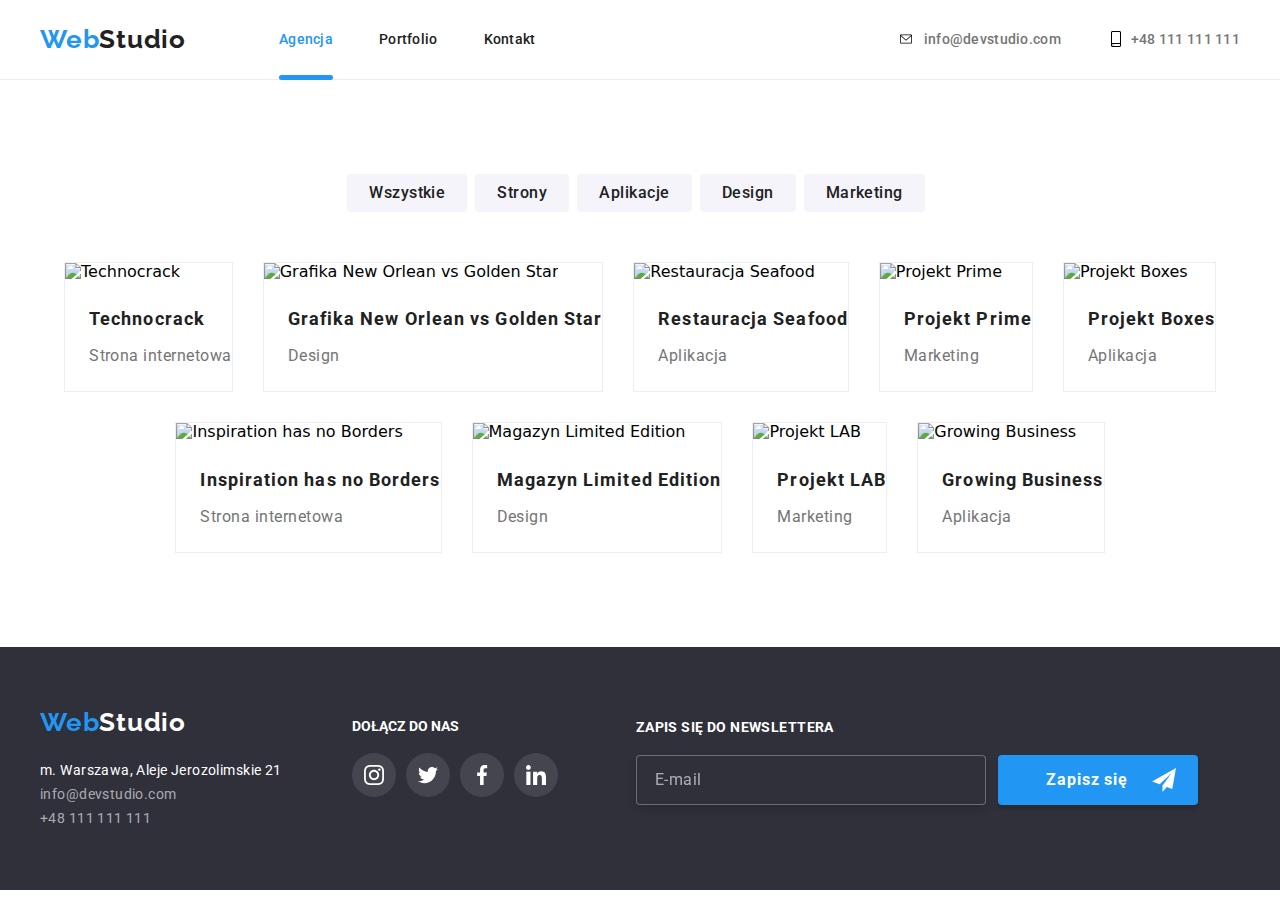
==== commit 803ea491: "Add files via upload" ====
--- a/portfolio.html
+++ b/portfolio.html
@@ -9,7 +9,7 @@
         <link rel="preconnect" href="https://fonts.gstatic.com" crossorigin="">
         <link href="https://fonts.googleapis.com/css2?family=Festive&amp;family=Qahiri&amp;family=Raleway:wght@700&amp;family=Roboto:wght@400;500;700;900&amp;family=Rubik:wght@300&amp;display=swap" rel="stylesheet">
         <link rel="stylesheet" href="https://cdnjs.cloudflare.com/ajax/libs/modern-normalize/1.1.0/modern-normalize.min.css"/>
-        <link rel="stylesheet" href="styles/style.css"/>
+        <link rel="stylesheet" href="styles/portfolio.css"/>
         <title>Studio S.G.</title>
     </head>
   
@@ -21,11 +21,11 @@
         <div class="container">
         <div class="menu">
             <a href="https://sglinkau.github.io/goit-markup-hw-05/" class="logoa"><span class="logohd">Web</span><span class="logo-black">Studio</span></a>
-            <nav class="menu-nav">
-                <ul class="menu-nav-list">
-                    <li><a class="menu-nav-item" href="https://sglinkau.github.io/goit-markup-hw-05/">Agencja</a></li>
-                    <li><a class="menu-nav-item active-link" href="portfolio.html">Portfolio</a></li>
-                    <li><a class="menu-nav-item" href="https://sglinkau.github.io/goit-markup-hw-05/">Kontakt</a></li>
+            <nav class="menu__nav">
+                <ul class="menu__nav-list">
+                    <li><a class="menu__nav-item active-link" href="https://sglinkau.github.io/goit-markup-hw-05/">Agencja</a></li>
+                    <li><a class="menu__nav-item" href="portfolio.html">Portfolio</a></li>
+                    <li><a class="menu__nav-item" href="https://sglinkau.github.io/goit-markup-hw-05/">Kontakt</a></li>
                 </ul>
             </nav>
                 <a href="mailto:info@devstudio.com" class="contacts-link" class="email"><svg class="ico-email" width="16px" height="12px"><use href="images/sprite.svg#icon-envelope"></use></svg>info@devstudio.com</a>
@@ -39,13 +39,13 @@
 
     <!--FILTRY NA STRONIE-->
     <div class="container">
-    <div class="filtry">
-      <ul class="filtry-list">
-        <li><button type="button" class="button-port">Wszystkie</button></li>
-        <li><button type="button" class="button-port">Strony</button></li>
-        <li><button type="button" class="button-port">Aplikacje</button></li>
-        <li><button type="button" class="button-port">Design</button></li>
-        <li><button type="button" class="button-port">Marketing</button></li>
+    <div class="filters">
+      <ul class="filters__list">
+        <li><button type="button" class="filters__list-button">Wszystkie</button></li>
+        <li><button type="button" class="filters__list-button">Strony</button></li>
+        <li><button type="button" class="filters__list-button">Aplikacje</button></li>
+        <li><button type="button" class="filters__list-button">Design</button></li>
+        <li><button type="button" class="filters__list-button">Marketing</button></li>
       </ul>
     </div>
     </div>
@@ -53,8 +53,8 @@
     <!-- ZAWARTOŚĆ STRONY -->
       <div class="container">
       <div class="projects">
-        <ul class="projects-list">
-          <li class="projects-list-item">
+        <ul class="projects__list">
+          <li class="projects__list-item">
             <div class="wyjazd">
             <img src="images/port1.jpg" alt="Technocrack">
                 <span class="popup">Technocrack jest popularną platformą wykorzystywaną do rozpowszechniania TechnoCracku. Firmy wykorzystują tę platformę do celów szpiegowskich i ataków na niezabezpieczone serwery konkurencji.</span>
@@ -62,7 +62,7 @@
             <h4>Technocrack</h4>
             <h5>Strona internetowa</h5>
           </li>
-          <li class="projects-list-item">
+          <li class="projects__list-item">
             <div class="wyjazd">
             <img src="images/port9.jpg" alt="Grafika New Orlean vs Golden Star">
                 <span class="popup">Tutaj zrobiliśmy grafikę jak dwóch panopków gra sobie w kosza a w tle tak jakby woda ale taka gęstsza czyli chyba taki glut robi taki plusk i jest wow bo oni grają w koszykówkę a wtle coś się leje.</span>
@@ -70,7 +70,7 @@
             <h4>Grafika New Orlean vs Golden Star</h4>
             <h5>Design</h5>
           </li>
-          <li class="projects-list-item">
+          <li class="projects__list-item">
             <div class="wyjazd">
             <img src="images/port8.jpg" alt="Restauracja Seafood">
                 <span class="popup">Ci to chcieli mieć coś ładnego na obrazku ale wybrali rybę. Dlaczego rybę? Nie wiem. Przecież ryby śmierdzą i mają takie dziwne oczka a do tego mają ości. Mogli dać kraba, zwłaszcza tego ze Sponge Boba.</span>
@@ -78,7 +78,7 @@
             <h4>Restauracja Seafood</h4>
             <h5>Aplikacja</h5>
           </li>
-          <li class="projects-list-item">
+          <li class="projects__list-item">
             <div class="wyjazd">
             <img src="images/port7.jpg" alt="Projekt Prime">
                 <span class="popup">Kampania reklamowa dla słuchawek nausznych. Jak widać jest skuteczna bo właśnie ją oglądasz więc udało nam się ją komuś pokazać więc ona działa. Bo na tym polega reklama. Na pokazywaniu.</span>
@@ -86,7 +86,7 @@
             <h4>Projekt Prime</h4>
             <h5>Marketing</h5>
           </li>
-          <li class="projects-list-item">
+          <li class="projects__list-item">
             <div class="wyjazd"> 
             <img src="images/port6.jpg" alt="Projekt Boxes">
                 <span class="popup">Jak widać na załączonym obrazku zrobiliśmy dwa pudełka. Jedno małe a drugie średnie. W zasadzie oba są małe ale dzięki temu, że jedno jest mniejsze to drugie wydaje się normalne. No i mają inne kolory! WOW!</span>
@@ -94,7 +94,7 @@
             <h4>Projekt Boxes</h4>
             <h5>Aplikacja</h5>
           </li>
-          <li class="projects-list-item"> 
+          <li class="projects__list-item"> 
             <div class="wyjazd">     
             <img src="images/port5.jpg" alt="Inspiration has no Borders">
                 <span class="popup">Strona do szmuglowania nielegalnych imigrantów. </br>Tak po prostu.</span>
@@ -102,7 +102,7 @@
             <h4>Inspiration has no Borders</h4>
             <h5>Strona internetowa</h5>      
           </li>
-          <li class="projects-list-item">  
+          <li class="projects__list-item">  
             <div class="wyjazd">           
             <img src="images/port4.jpg" alt="Magazyn Limited Edition">
                 <span class="popup">Gazetka gdzie większość słów to obrazki. Ale za to na każdej z nich przypomina Ci, że jest LIMITOWANA co znaczy, że wyrzuciłeś pieniądze w błoto na coś czego już NIKT INNY nie kupi. Brawo!</span>
@@ -110,7 +110,7 @@
             <h4>Magazyn Limited Edition</h4>
             <h5>Design</h5>      
           </li>
-          <li class="projects-list-item">
+          <li class="projects__list-item">
             <div class="wyjazd">
             <img src="images/port3.jpg" alt="Projekt LAB">
                 <span class="popup">Nie wiem o co tu chodziło XD Niby projekt "LAB" a na obrazku się układa w "LET", jest tam "Label", jakiś "Tag".</br> Serio nie wiem.</br> To był piątek wieczór okej?</span>
@@ -118,7 +118,7 @@
             <h4>Projekt LAB</h4>
             <h5>Marketing</h5>      
           </li>
-          <li class="projects-list-item">
+          <li class="projects__list-item">
             <div class="wyjazd">
             <img src="images/port2.jpg" alt="Growing Business">
                 <span class="popup">Tu zrobiliśmy apkę żeby ludzie mogli rozwijać swój biznes a co za tym idzie zarabiać więcej czyli płacić nam więcej za apkę dzieki, której zarabiają więcej, dzięki czemu płacą nam więcej...<br/>No rozumiesz no.<br/>STONKS</span>
@@ -138,8 +138,8 @@
         <!-- FOOTER -->
         <footer class="footer">
             <div class="container">
-            <div class="footer">
-            <div class="footer-left">
+            <div class="footer__content">
+            <div class="footer__content-left">
             <a href="https://sglinkau.github.io/goit-markup-hw-04/" class="logob"><span class="logoft">Web</span><span class="logo-white">Studio</span></a>
             <address class="adress">
                 m. Warszawa, Aleje Jerozolimskie 21</br>
@@ -147,14 +147,14 @@
                 <a href="tel:+48 111 111 111" class="adress-link">+48 111 111 111</a>
             </address>
             </div>
-            <div class="footer-right">
+            <div class="footer__content-right">
             <div class="social-media">
-                <h5 class="social-media-text">DOŁĄCZ DO NAS</h5>
-                <ul class="social-media-list">
-                    <li class="social-media-list-item"><a href="#" class="social-media-list-link"><svg class ="social-media-list-icon"><use href="images/sprite.svg#icon-instagram"></use></svg></a></li>
-                    <li class="social-media-list-item"><a href="#" class="social-media-list-link"><svg class ="social-media-list-icon"><use href="images/sprite.svg#icon-twitter"></use></svg></a></li>
-                    <li class="social-media-list-item"><a href="#" class="social-media-list-link"><svg class ="social-media-list-icon"><use href="images/sprite.svg#icon-facebook"></use></svg></a></li>
-                    <li class="social-media-list-item"><a href="#" class="social-media-list-link"><svg class ="social-media-list-icon"><use href="images/sprite.svg#icon-linkedin"></use></svg></a></li>
+                <h5 class="social-media__text">DOŁĄCZ DO NAS</h5>
+                <ul class="social-media__list">
+                    <li class="social-media__list-item"><a href="#" class="social-media__list-link"><svg class ="social-media__list-icon"><use href="images/sprite.svg#icon-instagram"></use></svg></a></li>
+                    <li class="social-media__list-item"><a href="#" class="social-media__list-link"><svg class ="social-media__list-icon"><use href="images/sprite.svg#icon-twitter"></use></svg></a></li>
+                    <li class="social-media__list-item"><a href="#" class="social-media__list-link"><svg class ="social-media__list-icon"><use href="images/sprite.svg#icon-facebook"></use></svg></a></li>
+                    <li class="social-media__list-item"><a href="#" class="social-media__list-link"><svg class ="social-media__list-icon"><use href="images/sprite.svg#icon-linkedin"></use></svg></a></li>
                 </ul>
             </div>
             </div>
--- a/styles/portfolio.css
+++ b/styles/portfolio.css
@@ -0,0 +1,485 @@
+h1,
+h2,
+h3,
+h4,
+h5,
+h6 {
+  margin: 0;
+  padding: 0;
+}
+
+p {
+  margin: 0;
+  padding: 0;
+}
+
+ul,
+ol {
+  margin: 0;
+  padding: 0;
+  list-style: none;
+}
+
+a {
+  text-decoration: none;
+}
+
+.site {
+  width: 1170px;
+}
+
+.container {
+  width: 1200px;
+  margin: 0 auto;
+}
+
+.header {
+  height: 80px;
+  border-bottom: 1px solid #ececec;
+}
+
+.logoa {
+  font-family: Raleway;
+  font-style: normal;
+  font-weight: bold;
+  font-size: 26px;
+  line-height: 31px;
+  letter-spacing: 0.03em;
+  text-decoration: none;
+  padding: 24px 0 23px 0;
+  justify-content: flex-start;
+}
+
+.logohd {
+  color: #2196f3;
+}
+
+.logo-black {
+  color: #212121;
+}
+
+.logob {
+  font-family: Raleway;
+  font-style: normal;
+  font-weight: bold;
+  font-size: 26px;
+  line-height: 31px;
+  letter-spacing: 0.03em;
+}
+
+.logoft {
+  color: #2196f3;
+}
+
+.logo-white {
+  color: #ffffff;
+}
+
+.menu {
+  display: flex;
+  background: #ffffff;
+  justify-content: space-around;
+  align-items: center;
+}
+
+.menu__nav {
+  flex: 2;
+}
+
+.menu__nav-list {
+  display: flex;
+  align-items: center;
+  justify-content: flex-start;
+}
+
+.menu__nav-list:first-child {
+  margin-left: 93px;
+}
+
+.menu__nav-item {
+  position: relative;
+  margin-right: 46px;
+}
+
+.menu__nav-item::after {
+  position: absolute;
+  content: "";
+  display: block;
+  top: 44px;
+  right: 0;
+  width: 0;
+  height: 5px;
+  background-color: #2196f3;
+  border-radius: 4px;
+  transition: width 250ms cubic-bezier(0.4, 0, 0.2, 1);
+}
+
+.menu__nav-item:hover::after {
+  width: 100%;
+  left: 0;
+}
+
+.menu__nav .active-link {
+  color: #2196f3;
+}
+
+.menu__nav .active-link::after {
+  position: absolute;
+  content: "";
+  display: block;
+  top: 44px;
+  width: 100%;
+  height: 5px;
+  background-color: #2196f3;
+  border-radius: 4px;
+  transition: width 250ms cubic-bezier(0.4, 0, 0.2, 1);
+}
+
+.menu__nav a {
+  text-decoration: none;
+  font-family: Roboto;
+  font-style: normal;
+  font-weight: 500;
+  font-size: 14px;
+  line-height: 16px;
+  letter-spacing: 0.02em;
+  color: #212121;
+}
+
+.menu__nav a:hover {
+  color: #2196f3;
+}
+
+.contacts-link {
+  text-decoration: none;
+  display: flex;
+  align-items: center;
+  font-family: Roboto;
+  font-style: normal;
+  font-weight: 500;
+  font-size: 14px;
+  line-height: 16px;
+  letter-spacing: 0.02em;
+  margin-left: 50px;
+  color: #757575;
+}
+
+.contacts-link:hover, .contacts-link:focus {
+  color: #2196f3;
+  fill: #2196f3;
+}
+
+.ico-email {
+  margin-right: 10px;
+}
+
+.ico-phone {
+  margin-right: 10px;
+}
+
+.filters__list-button {
+  margin-right: 8px;
+  cursor: pointer;
+  background: #f5f4fa;
+  border-radius: 4px;
+  border: 0px;
+  font-family: Roboto;
+  font-style: normal;
+  font-weight: 500;
+  font-size: 16px;
+  line-height: 26px;
+  text-align: center;
+  letter-spacing: 0.03em;
+  padding: 6px 22px 6px 22px;
+  color: #212121;
+}
+
+.filters__list-button:hover {
+  background: #2196f3;
+  color: #ffffff;
+  box-shadow: 0px 3px 1px rgba(0, 0, 0, 0.1), 0px 1px 2px rgba(0, 0, 0, 0.08), 0px 2px 2px rgba(0, 0, 0, 0.12);
+  border-radius: 4px;
+}
+
+.filters__list {
+  display: flex;
+  justify-content: center;
+  margin-top: 94px;
+  margin-bottom: 50px;
+}
+
+.projects__list {
+  width: 1200px;
+  display: flex;
+  justify-content: center;
+  align-items: center;
+  flex-wrap: wrap;
+  gap: 30px;
+  margin-right: auto;
+  margin-left: auto;
+  padding-bottom: 94px;
+}
+
+.projects__list-item {
+  background: #ffffff;
+  border: 1px solid #eeeeee;
+  box-sizing: border-box;
+}
+
+.projects__list-item:hover, .projects__list-item:focus {
+  filter: drop-shadow(1px 4px 6px rgba(0, 0, 0, 0.16));
+  filter: drop-shadow(0px 4px 4px rgba(0, 0, 0, 0.06));
+  filter: drop-shadow(0px 1px 1px rgba(0, 0, 0, 0.12));
+  cursor: pointer;
+}
+
+.projects__list-item h4 {
+  font-family: Roboto;
+  font-style: normal;
+  font-weight: bold;
+  font-size: 18px;
+  line-height: 36px;
+  letter-spacing: 0.06em;
+  padding-top: 20px;
+  padding-left: 24px;
+  padding-bottom: 4px;
+  color: #212121;
+}
+
+.projects__list-item h5 {
+  font-family: Roboto;
+  font-style: normal;
+  font-weight: normal;
+  font-size: 16px;
+  line-height: 30px;
+  letter-spacing: 0.03em;
+  padding-left: 24px;
+  padding-bottom: 20px;
+  color: #757575;
+}
+
+.wyjazd {
+  position: relative;
+  width: 100%;
+  height: 100%;
+  overflow: hidden;
+}
+
+.popup {
+  position: absolute;
+  height: 100%;
+  width: 100%;
+  top: 100%;
+  right: 0;
+  bottom: 0;
+  left: 0;
+  background-color: rgba(33, 150, 243, 0.9);
+  font-family: Roboto;
+  font-style: normal;
+  font-weight: normal;
+  font-size: 18px;
+  line-height: 28px;
+  letter-spacing: 0.03em;
+  color: #ffffff;
+  transition: transform 250ms cubic-bezier(0.4, 0, 0.2, 1);
+  padding-top: 49px;
+  padding-left: 24px;
+  padding-right: 45px;
+  padding-bottom: 45px;
+  opacity: 0.9;
+}
+
+.projects__list-item:hover .popup {
+  transform: translateY(-100%);
+}
+
+.footer {
+  background: #2f303a;
+}
+
+.footer__content {
+  display: flex;
+  flex-direction: row;
+}
+
+.footer__content-left {
+  margin-top: 60px;
+  margin-bottom: 60px;
+}
+
+.footer__content-right {
+  display: flex;
+  margin-left: 70px;
+  margin-top: 72px;
+}
+
+.footer a {
+  text-decoration: none;
+}
+
+.adress {
+  font-family: Roboto;
+  font-style: normal;
+  font-weight: normal;
+  font-size: 14px;
+  line-height: 24px;
+  letter-spacing: 0.03em;
+  padding-top: 20px;
+  color: #ffffff;
+}
+
+.adress-link {
+  font-family: Roboto;
+  font-style: normal;
+  font-weight: normal;
+  font-size: 14px;
+  line-height: 24px;
+  letter-spacing: 0.03em;
+  color: rgba(255, 255, 255, 0.6);
+  margin-top: 9px;
+}
+
+.adress-link:hover {
+  color: #2196f3;
+}
+
+.social-media {
+  width: 206px;
+  height: 80px;
+}
+
+.social-media__text {
+  font-family: Roboto;
+  font-style: Bold;
+  font-size: 14px;
+  line-height: 16px;
+  line-height: 100%;
+  text-align: Left;
+  vertical-align: Top;
+  letter-spacing: 3%;
+  color: #fff;
+  margin-bottom: 20px;
+}
+
+.social-media__list {
+  display: flex;
+  justify-content: space-between;
+  align-items: flex-start;
+}
+
+.social-media__list-item {
+  display: flex;
+  align-items: flex-start;
+  justify-content: space-between;
+}
+
+.social-media__list-icon {
+  width: 20px;
+  height: 20px;
+}
+
+.social-media__list-icon:hover, .social-media__list-icon:focus {
+  fill: #fff;
+}
+
+.social-media__list-link {
+  display: flex;
+  align-items: center;
+  justify-content: space-around;
+  width: 44px;
+  height: 44px;
+  margin-bottom: 30px;
+  background-color: rgba(255, 255, 255, 0.1);
+  fill: #fff;
+  border-radius: 50%;
+}
+
+.social-media__list-link:hover, .social-media__list-link:focus {
+  background-color: #2196f3;
+  fill: #fff;
+}
+
+.footer-newsletter {
+  display: flex;
+}
+
+.footer-form {
+  margin-top: 72px;
+  margin-left: 78px;
+}
+
+.footer-form form {
+  display: flex;
+}
+
+.footer-label-text {
+  margin-bottom: 20px;
+  font-family: Roboto;
+  font-style: normal;
+  font-weight: bold;
+  font-size: 14px;
+  line-height: 16px;
+  letter-spacing: 0.03em;
+  text-transform: uppercase;
+  color: #ffffff;
+}
+
+.footer-input-email {
+  height: 50px;
+  width: 350px;
+  background-color: #2f303a;
+  color: #ffffff;
+  border: 1px solid rgba(255, 255, 255, 0.3);
+  box-sizing: border-box;
+  filter: drop-shadow(0px 4px 4px rgba(0, 0, 0, 0.15));
+  border-radius: 4px;
+}
+
+.footer-input-email::placeholder {
+  padding-left: 16px;
+  font-family: Roboto;
+  font-style: normal;
+  font-weight: normal;
+  font-size: 16px;
+  line-height: 20px;
+  letter-spacing: 0.03em;
+  color: rgba(255, 255, 255, 0.6);
+}
+
+.footer-input-email:hover, .footer-input-email:focus, .footer-input-email:active {
+  border-color: #2196f3;
+  transition: 250ms cubic-bezier(0.4, 0, 0.2, 1);
+  outline: none;
+}
+
+.footer-button {
+  display: flex;
+  align-items: center;
+  fill: #ffffff;
+  width: 200px;
+  height: 50px;
+  margin-top: 36px;
+  margin-left: 12px;
+  background: #2196f3;
+  box-shadow: 0px 4px 4px rgba(0, 0, 0, 0.15);
+  border-radius: 4px;
+  border: 0px;
+  cursor: pointer;
+  font-family: Roboto;
+  font-style: normal;
+  font-weight: bold;
+  font-size: 16px;
+  line-height: 30px;
+  text-align: center;
+  letter-spacing: 0.06em;
+  color: #ffffff;
+}
+
+.footer-button-text {
+  margin-left: 42px;
+}
+
+.Submit-ico {
+  margin-left: 24px;
+}
+/*# sourceMappingURL=portfolio.css.map */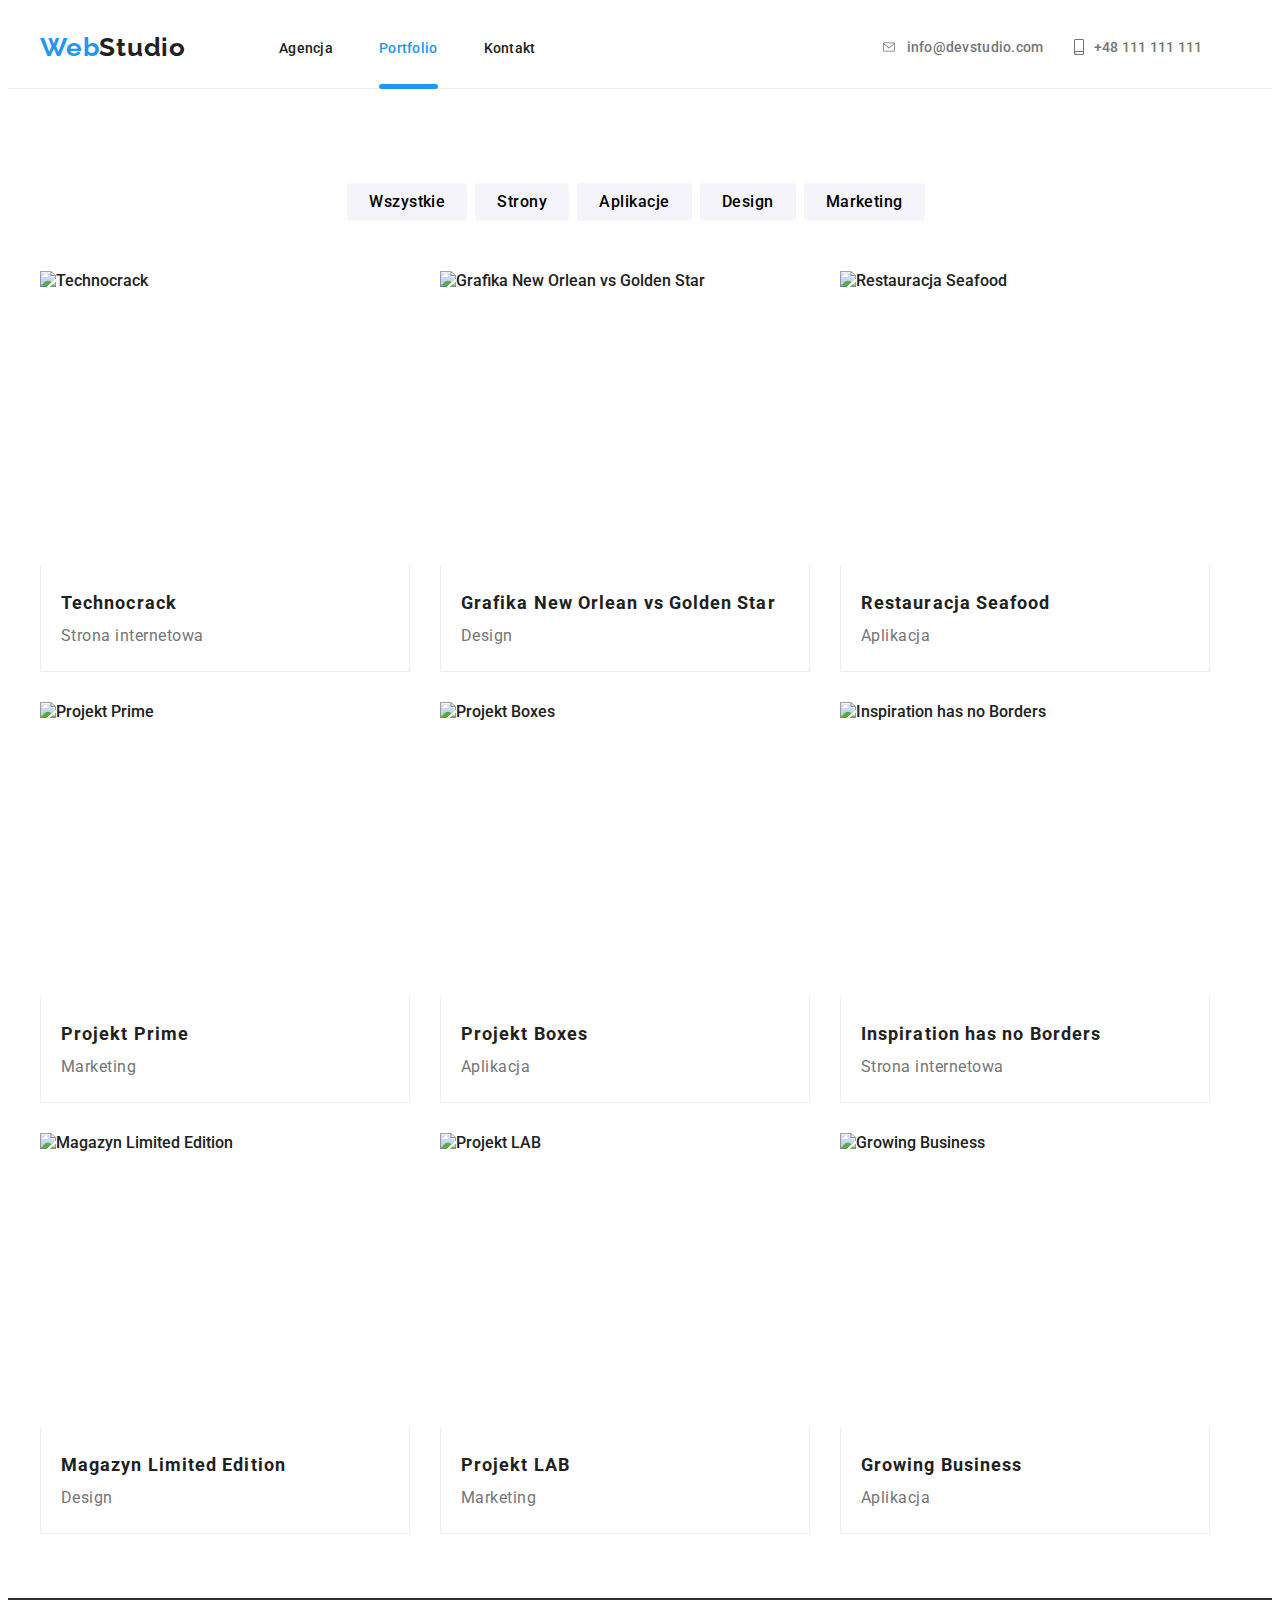
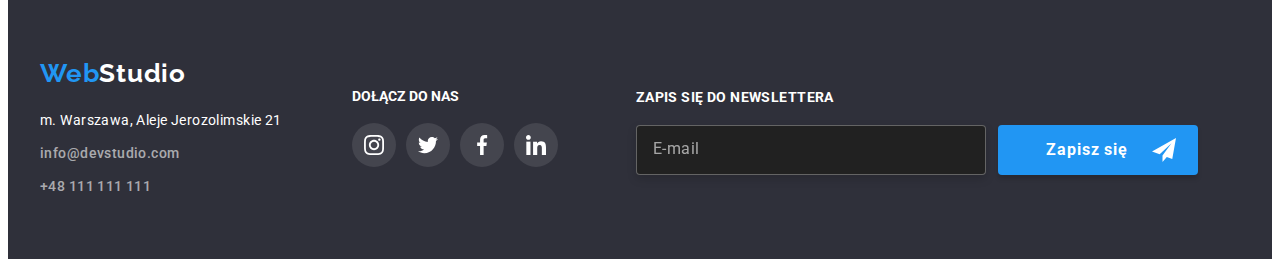
==== commit f355280f: "Start HW07" ====
--- a/portfolio.html
+++ b/portfolio.html
@@ -2,177 +2,191 @@
 <html lang="en">
   
 <!--NAGŁÓWEK-->
-    <head>
-        <meta charset="UTF-8"/>
-        <meta name="viewport" content="width=device-width, initial-scale=1.0"/>
-        <link rel="preconnect" href="https://fonts.googleapis.com">
-        <link rel="preconnect" href="https://fonts.gstatic.com" crossorigin="">
-        <link href="https://fonts.googleapis.com/css2?family=Festive&amp;family=Qahiri&amp;family=Raleway:wght@700&amp;family=Roboto:wght@400;500;700;900&amp;family=Rubik:wght@300&amp;display=swap" rel="stylesheet">
-        <link rel="stylesheet" href="https://cdnjs.cloudflare.com/ajax/libs/modern-normalize/1.1.0/modern-normalize.min.css"/>
-        <link rel="stylesheet" href="styles/portfolio.css"/>
-        <title>Studio S.G.</title>
-    </head>
+<head>
+  <meta charset="UTF-8"/>
+  <meta name="viewport" content="width=device-width, initial-scale=1.0"/>
+  <link rel="preconnect" href="https://fonts.googleapis.com">
+  <link rel="preconnect" href="https://fonts.gstatic.com" crossorigin="">
+  <link href="https://fonts.googleapis.com/css2?family=Festive&amp;family=Qahiri&amp;family=Raleway:wght@700&amp;family=Roboto:wght@400;500;700;900&amp;family=Rubik:wght@300&amp;display=swap" rel="stylesheet">
+  <link rel="stylesheet" href="https://cdnjs.cloudflare.com/ajax/libs/modern-normalize/1.1.0/modern-normalize.min.css" integrity="sha512-wpPYUAdjBVSE4KJnH1VR1HeZfpl1ub8YT/NKx4PuQ5NmX2tKuGu6U/JRp5y+Y8XG2tV+wKQpNHVUX03MfMFn9Q==" crossorigin="anonymous" referrerpolicy="no-referrer" />
+  <link rel="stylesheet" href="css/styles.css"/>
+  <title>Portfolio</title>
+</head>
   
-<!-- BODY -->
-    <body>
-        
-        <!-- HEADER -->
-        <header class="header">
-        <div class="container">
-        <div class="menu">
-            <a href="https://sglinkau.github.io/goit-markup-hw-05/" class="logoa"><span class="logohd">Web</span><span class="logo-black">Studio</span></a>
-            <nav class="menu__nav">
-                <ul class="menu__nav-list">
-                    <li><a class="menu__nav-item active-link" href="https://sglinkau.github.io/goit-markup-hw-05/">Agencja</a></li>
-                    <li><a class="menu__nav-item" href="portfolio.html">Portfolio</a></li>
-                    <li><a class="menu__nav-item" href="https://sglinkau.github.io/goit-markup-hw-05/">Kontakt</a></li>
-                </ul>
-            </nav>
-                <a href="mailto:info@devstudio.com" class="contacts-link" class="email"><svg class="ico-email" width="16px" height="12px"><use href="images/sprite.svg#icon-envelope"></use></svg>info@devstudio.com</a>
-                <a href="tel:+48 111 111 111" class="contacts-link" class="tel"><svg class="ico-phone" width="10px" height="16px"><use href="images/sprite.svg#icon-phone"></use></svg>+48 111 111 111</a>
-        </div>
-        </div>
-        </header>
+<!--BODY-->
+<body>
+  
+  <!--HEADER-->
+  <header class="section menu">
+    <div class="container">
+      <nav class="menu-navigation">
+      <a href="index.html" class="logo"><span class="logo-accent-main">Web</span><span class="logo-accent-black">Studio</span></a>
+        <ul class="navigation">  
+          <li><a href="index.html" class="navigation-link" id="link1">Agencja</a></li>
+          <li><a href="portfolio.html" class="navigation-link navigation-link-active" id="link2">Portfolio</a></li>
+          <li><a href="index.html" class="navigation-link navigation-link-last" id="link3">Kontakt</a></li>
+        </ul>
+      <ul class="contacts">
+        <li class="contact-item"><a href="mailto:info@devstudio.com" class="contacts-link contacts-link-mail"><svg class="ico-email" width="16px" height="12px"><use href="images/sprite.svg#icon-envelope"></use></svg>info@devstudio.com</a></li>
+        <li class="contact-item"><a href="tel:+48111111111" class="contacts-link contacts-link-phone"><svg class="ico-phone" width="10px" height="16px"><use href="images/sprite.svg#icon-phone"></use></svg>+48 111 111 111</a></li>
+      </ul>
+    </nav>
+    </div>
+  </header>
 
-  <!-- MAIN -->
+  <!--TREŚĆ GŁÓWNA-->
   <main>
 
     <!--FILTRY NA STRONIE-->
-    <div class="container">
     <div class="filters">
-      <ul class="filters__list">
-        <li><button type="button" class="filters__list-button">Wszystkie</button></li>
-        <li><button type="button" class="filters__list-button">Strony</button></li>
-        <li><button type="button" class="filters__list-button">Aplikacje</button></li>
-        <li><button type="button" class="filters__list-button">Design</button></li>
-        <li><button type="button" class="filters__list-button">Marketing</button></li>
+      <div class="container"> 
+      <ul class="filters-list">
+      <li><button type="button" class="button-port">Wszystkie</button></li>
+      <li><button type="button" class="button-port">Strony</button></li>
+      <li><button type="button" class="button-port">Aplikacje</button></li>
+      <li><button type="button" class="button-port">Design</button></li>
+      <li><button type="button" class="button-port button-port-last">Marketing</button></li>
       </ul>
-    </div>
+      </div>
     </div>
 
     <!-- ZAWARTOŚĆ STRONY -->
-      <div class="container">
-      <div class="projects">
-        <ul class="projects__list">
-          <li class="projects__list-item">
-            <div class="wyjazd">
-            <img src="images/port1.jpg" alt="Technocrack">
-                <span class="popup">Technocrack jest popularną platformą wykorzystywaną do rozpowszechniania TechnoCracku. Firmy wykorzystują tę platformę do celów szpiegowskich i ataków na niezabezpieczone serwery konkurencji.</span>
-            </div>
-            <h4>Technocrack</h4>
-            <h5>Strona internetowa</h5>
-          </li>
-          <li class="projects__list-item">
-            <div class="wyjazd">
-            <img src="images/port9.jpg" alt="Grafika New Orlean vs Golden Star">
-                <span class="popup">Tutaj zrobiliśmy grafikę jak dwóch panopków gra sobie w kosza a w tle tak jakby woda ale taka gęstsza czyli chyba taki glut robi taki plusk i jest wow bo oni grają w koszykówkę a wtle coś się leje.</span>
-            </div>
-            <h4>Grafika New Orlean vs Golden Star</h4>
-            <h5>Design</h5>
-          </li>
-          <li class="projects__list-item">
-            <div class="wyjazd">
-            <img src="images/port8.jpg" alt="Restauracja Seafood">
-                <span class="popup">Ci to chcieli mieć coś ładnego na obrazku ale wybrali rybę. Dlaczego rybę? Nie wiem. Przecież ryby śmierdzą i mają takie dziwne oczka a do tego mają ości. Mogli dać kraba, zwłaszcza tego ze Sponge Boba.</span>
-            </div>
-            <h4>Restauracja Seafood</h4>
-            <h5>Aplikacja</h5>
-          </li>
-          <li class="projects__list-item">
-            <div class="wyjazd">
-            <img src="images/port7.jpg" alt="Projekt Prime">
-                <span class="popup">Kampania reklamowa dla słuchawek nausznych. Jak widać jest skuteczna bo właśnie ją oglądasz więc udało nam się ją komuś pokazać więc ona działa. Bo na tym polega reklama. Na pokazywaniu.</span>
-            </div>
-            <h4>Projekt Prime</h4>
-            <h5>Marketing</h5>
-          </li>
-          <li class="projects__list-item">
-            <div class="wyjazd"> 
-            <img src="images/port6.jpg" alt="Projekt Boxes">
-                <span class="popup">Jak widać na załączonym obrazku zrobiliśmy dwa pudełka. Jedno małe a drugie średnie. W zasadzie oba są małe ale dzięki temu, że jedno jest mniejsze to drugie wydaje się normalne. No i mają inne kolory! WOW!</span>
-            </div>
-            <h4>Projekt Boxes</h4>
-            <h5>Aplikacja</h5>
-          </li>
-          <li class="projects__list-item"> 
-            <div class="wyjazd">     
-            <img src="images/port5.jpg" alt="Inspiration has no Borders">
-                <span class="popup">Strona do szmuglowania nielegalnych imigrantów. </br>Tak po prostu.</span>
-            </div>
-            <h4>Inspiration has no Borders</h4>
-            <h5>Strona internetowa</h5>      
-          </li>
-          <li class="projects__list-item">  
-            <div class="wyjazd">           
-            <img src="images/port4.jpg" alt="Magazyn Limited Edition">
-                <span class="popup">Gazetka gdzie większość słów to obrazki. Ale za to na każdej z nich przypomina Ci, że jest LIMITOWANA co znaczy, że wyrzuciłeś pieniądze w błoto na coś czego już NIKT INNY nie kupi. Brawo!</span>
-            </div>
-            <h4>Magazyn Limited Edition</h4>
-            <h5>Design</h5>      
-          </li>
-          <li class="projects__list-item">
-            <div class="wyjazd">
-            <img src="images/port3.jpg" alt="Projekt LAB">
-                <span class="popup">Nie wiem o co tu chodziło XD Niby projekt "LAB" a na obrazku się układa w "LET", jest tam "Label", jakiś "Tag".</br> Serio nie wiem.</br> To był piątek wieczór okej?</span>
-            </div>
-            <h4>Projekt LAB</h4>
-            <h5>Marketing</h5>      
-          </li>
-          <li class="projects__list-item">
-            <div class="wyjazd">
-            <img src="images/port2.jpg" alt="Growing Business">
-                <span class="popup">Tu zrobiliśmy apkę żeby ludzie mogli rozwijać swój biznes a co za tym idzie zarabiać więcej czyli płacić nam więcej za apkę dzieki, której zarabiają więcej, dzięki czemu płacą nam więcej...<br/>No rozumiesz no.<br/>STONKS</span>
-            </div>
-            <h4>Growing Business</h4>
-            <h5>Aplikacja</h5>
-          </li>
-        </ul>
-      </div>                          
-    </div>
-    </div>
+    <section class="portfolio">
+      <div class="container"> 
+      <ul class="portfolio-list">
+        <li class="portfolio-list-item">
+          <div class="popup">
+            <img src="images/port1.jpg" alt="Technocrack" width="370" height="294">
+            <span class="popup-text">Technocrack jest popularną platformą wykorzystywaną do rozpowszechniania TechnoCracku. Firmy wykorzystują tę platformę do celów szpiegowskich i ataków na niezabezpieczone serwery konkurencji.</span>
+          </div>
+          <div class="portfolio-list-item-description">
+          <h4>Technocrack</h4>
+          <h5>Strona internetowa</h5>
+          </div>
+        </li>
+      <li class="portfolio-list-item">
+        <div class="popup">
+          <img src="images/port9.jpg" alt="Grafika New Orlean vs Golden Star" width="370" height="294">
+          <span class="popup-text">Tutaj zrobiliśmy grafikę jak dwóch panopków gra sobie w kosza a w tle tak jakby woda ale taka gęstsza czyli chyba taki glut robi taki plusk i jest wow bo oni grają w koszykówkę a wtle coś się leje.</span>
+        </div>
+        <div class="portfolio-list-item-description">
+        <h4>Grafika New Orlean vs Golden Star</h4>
+        <h5>Design</h5>
+        </div>
+      </li>
+      <li class="portfolio-list-item">
+        <div class="popup">
+          <img src="images/port8.jpg" alt="Restauracja Seafood" width="370" height="294">
+          <span class="popup-text">Ci to chcieli mieć coś ładnego na obrazku ale wybrali rybę. Dlaczego rybę? Nie wiem. Przecież ryby śmierdzą i mają takie dziwne oczka a do tego mają ości. Mogli dać kraba, zwłaszcza tego ze Sponge Boba.</span>
+        </div>
+        <div class="portfolio-list-item-description">
+        <h4>Restauracja Seafood</h4>
+        <h5>Aplikacja</h5>
+        </div>
+      </li>
+      <li class="portfolio-list-item">
+        <div class="popup">
+          <img src="images/port7.jpg" alt="Projekt Prime" width="370" height="294">
+          <span class="popup-text">Kampania reklamowa dla słuchawek nausznych. Jak widać jest skuteczna bo właśnie ją oglądasz więc udało nam się ją komuś pokazać więc ona działa. Bo na tym polega reklama. Na pokazywaniu.</span>
+        </div>
+        <div class="portfolio-list-item-description">
+        <h4>Projekt Prime</h4>
+        <h5>Marketing</h5>
+        </div>
+      </li>
+      <li class="portfolio-list-item">
+        <div class="popup">
+          <img src="images/port6.jpg" alt="Projekt Boxes" width="370" height="294">
+          <span class="popup-text">Jak widać na załączonym obrazku zrobiliśmy dwa pudełka. Jedno małe a drugie średnie. W zasadzie oba są małe ale dzięki temu, że jedno jest mniejsze to drugie wydaje się normalne. No i mają inne kolory! WOW!</span>
+        </div>
+        <div class="portfolio-list-item-description">
+        <h4>Projekt Boxes</h4>
+        <h5>Aplikacja</h5>
+        </div>
+      </li>
+      <li class="portfolio-list-item">
+        <div class="popup">
+          <img src="images/port5.jpg" alt="Inspiration has no Borders" width="370" height="294">
+          <span class="popup-text">Strona do szmuglowania nielegalnych imigrantów. </br>Tak po prostu.</span>
+        </div>
+        <div class="portfolio-list-item-description">
+        <h4>Inspiration has no Borders</h4>
+        <h5>Strona internetowa</h5>
+        </div>
+      </li>      
+      <li class="portfolio-list-item">
+        <div class="popup">
+          <img src="images/port4.jpg" alt="Magazyn Limited Edition" width="370" height="294">
+          <span class="popup-text">Gazetka gdzie większość słów to obrazki. Ale za to na każdej z nich przypomina Ci, że jest LIMITOWANA co znaczy, że wyrzuciłeś pieniądze w błoto na coś czego już NIKT INNY nie kupi. Brawo!</span>
+        </div>
+        <div class="portfolio-list-item-description">
+        <h4>Magazyn Limited Edition</h4>
+        <h5>Design</h5>
+        </div>
+      </li>      
+      <li class="portfolio-list-item">
+        <div class="popup">
+          <img src="images/port3.jpg" alt="Projekt LAB" width="370" height="294">
+          <span class="popup-text">Nie wiem o co tu chodziło XD Niby projekt "LAB" a na obrazku się układa w "LET", jest tam "Label", jakiś "Tag".</br> Serio nie wiem.</br> To był piątek wieczór okej?</span>
+        </div>
+        <div class="portfolio-list-item-description">
+        <h4>Projekt LAB</h4>
+        <h5>Marketing</h5>
+        </div>
+      </li>      
+      <li class="portfolio-list-item">
+        <div class="popup">
+          <img src="images/port2.jpg" alt="Growing Business" width="370" height="294">
+          <span class="popup-text">Tu zrobiliśmy apkę żeby ludzie mogli rozwijać swój biznes a co za tym idzie zarabiać więcej czyli płacić nam więcej za apkę dzieki, której zarabiają więcej, dzięki czemu płacą nam więcej...<br/>No rozumiesz no.<br/>STONKS</span>
+        </div>
+        <div class="portfolio-list-item-description">
+        <h4>Growing Business</h4>
+        <h5>Aplikacja</h5>
+        </div>
+      </li>
+      </ul> 
+      </div>                      
+    </section>
 
-    </div>
 
   </main>
 
-        <!-- FOOTER -->
-        <footer class="footer">
-            <div class="container">
-            <div class="footer__content">
-            <div class="footer__content-left">
-            <a href="https://sglinkau.github.io/goit-markup-hw-04/" class="logob"><span class="logoft">Web</span><span class="logo-white">Studio</span></a>
-            <address class="adress">
-                m. Warszawa, Aleje Jerozolimskie 21</br>
-                <a href="mailto:info@devstudio.com" class="adress-link">info@devstudio.com</a></br>
-                <a href="tel:+48 111 111 111" class="adress-link">+48 111 111 111</a>
-            </address>
-            </div>
-            <div class="footer__content-right">
-            <div class="social-media">
-                <h5 class="social-media__text">DOŁĄCZ DO NAS</h5>
-                <ul class="social-media__list">
-                    <li class="social-media__list-item"><a href="#" class="social-media__list-link"><svg class ="social-media__list-icon"><use href="images/sprite.svg#icon-instagram"></use></svg></a></li>
-                    <li class="social-media__list-item"><a href="#" class="social-media__list-link"><svg class ="social-media__list-icon"><use href="images/sprite.svg#icon-twitter"></use></svg></a></li>
-                    <li class="social-media__list-item"><a href="#" class="social-media__list-link"><svg class ="social-media__list-icon"><use href="images/sprite.svg#icon-facebook"></use></svg></a></li>
-                    <li class="social-media__list-item"><a href="#" class="social-media__list-link"><svg class ="social-media__list-icon"><use href="images/sprite.svg#icon-linkedin"></use></svg></a></li>
-                </ul>
-            </div>
-            </div>
-            <div class="footer-newsletter">
-            <div class="footer-form">
-                <form name="Newsletter-sign" validate>
-                    <label class="footer-label">
-                        <h3 class="footer-label-text">ZAPIS SIĘ DO NEWSLETTERA</h3>
-                        <input type="email" class="footer-input-email" name="E-mail" placeholder="E-mail" />
-                    </label>
-                    <button type="submit" class="footer-button"><span class="footer-button-text">Zapisz się</span><svg class="Submit-ico" width="24px" height="24px"><use href="images/sprite.svg#icon-form-footer"></use></svg></button>
-                </form>
-            </div>
-            </div>
-            </div>
-            </div>
-        </footer>
-        
+  <!-- STOPKA -->
+  <footer class="section footer">
+    <div class="container"> 
+    <a href="index.html" class="logo"><span>Web</span><span class="logo-accent-white">Studio</span></a>
+    <section class="footer-section">
+    <address class="address">
+      <ul class="footer-list"> 
+        <li class="footer-list-item"><span class="footer-address">m. Warszawa, Aleje Jerozolimskie 21</span></li>
+        <li class="footer-list-item"><a href="mailto:info@devstudio.com" class="footer-link">info@devstudio.com</a></li>
+        <li class="footer-list-item"><a href="tel:+48111111111" class="footer-link">+48 111 111 111</a></li>
+      </ul>
+    </address>
+    <div class="social-media">
+      <h5 class="social-media-text">DOŁĄCZ DO NAS</h5>
+      <ul class="social-media-list">
+          <li class="social-media-list-item"><a href="#" class="social-media-list-link"><svg class ="social-media-list-icon"><use href="images/sprite.svg#icon-instagram"></use></svg></a></li>
+          <li class="social-media-list-item"><a href="#" class="social-media-list-link"><svg class ="social-media-list-icon"><use href="images/sprite.svg#icon-twitter"></use></svg></a></li>
+          <li class="social-media-list-item"><a href="#" class="social-media-list-link"><svg class ="social-media-list-icon"><use href="images/sprite.svg#icon-facebook"></use></svg></a></li>
+          <li class="social-media-list-item"><a href="#" class="social-media-list-link"><svg class ="social-media-list-icon"><use href="images/sprite.svg#icon-linkedin"></use></svg></a></li>
+      </ul>
+    </div>
+    <div class="footer-newsletter">
+      <div class="footer-form">
+          <form name="Newsletter-sign" validate>
+              <label class="footer-label">
+                  <h3 class="footer-label-text">ZAPIS SIĘ DO NEWSLETTERA</h3>
+                  <input type="email" class="footer-input-email" name="E-mail" placeholder="E-mail" />
+              </label>
+              <button type="submit" class="footer-button"><span class="footer-button-text">Zapisz się</span><svg class="Submit-ico" width="24px" height="24px"><use href="images/sprite.svg#icon-form-footer"></use></svg></button>
+          </form>
+      </div>
+      </div>
+      </section>
+    </div>
+  </footer>
+
 </body>
   
 </html>--- a/css/styles.css
+++ b/css/styles.css
@@ -0,0 +1,1102 @@
+/* =====FORMAL STUFF===== */
+:root{
+  --brand-color: #2196F3;
+  --default-text-color: #212121;
+  --secondary-text-color: #757575;
+  --basic-white: #FFFFFF;
+}
+
+h1,
+h2,
+h3,
+h4,
+h5,
+h6,
+p,
+ul,
+ol {
+  margin: 0px;
+  padding: 0px;
+  list-style: none;
+}
+
+a {
+  text-decoration: none;
+}
+
+body {
+  font-family: "Roboto", sans-serif;
+  color: var(--default-text-color);
+  font-weight: 500;
+}
+
+.container {
+  width: 1200px;
+  margin: 0 auto;
+  padding: 0 15px;
+}
+
+.section {
+  padding: 94px 0px 94px 0px;
+}
+
+
+/* =====HEADER SECTION===== */
+.menu {
+  border-bottom: 1px solid #ececec;
+  padding: 24px 0px 25px 0px;
+}
+
+.logo{
+  font-family: Raleway;
+  text-decoration: none;
+  font-style: normal;
+  font-weight: 700;
+  font-size: 26px;
+  line-height: 1.192;
+  letter-spacing: 0.03em;
+  color: var(--brand-color);
+}
+
+.logo-accent-black{
+  color: var(--default-text-color);
+}
+
+.logo-accent-white{
+  color: var(--basic-white);
+}
+
+.menu-navigation{
+  display: flex;
+  align-items: center;
+}
+
+.navigation{
+  margin-left: 93px;
+  display: flex;
+}
+
+.navigation-link {
+  text-decoration: none;
+  position: relative;
+  color: var(--default-text-color);
+  font-size: 14px;
+  font-weight: 500;
+  line-height: 1.142;
+  letter-spacing: 0.02em;
+  margin-right: 46px;
+}
+
+.navigation-link::after {
+  position: absolute;
+  content: "";
+  display: block;
+  top: 44.5px;
+  right: 0;
+  width: 0;
+  height: 5px;
+  background-color: #2196f3;
+  border-radius: 4px;
+  transition: width 250ms cubic-bezier(0.4, 0, 0.2, 1);
+}
+
+.navigation-link:hover::after {
+  width: 100%;
+  left: 0;
+}
+
+.navigation-link-last{
+  margin-right: 0px;
+}
+
+.navigation-link:hover,
+.navigation-link:focus {
+  text-decoration: none;
+  color: var(--brand-color);
+  font-weight: 500;
+  font-size: 14px;  
+  line-height: 1.142;
+  letter-spacing: 0.02em; 
+  outline: none;
+  
+  transition: color 250ms cubic-bezier(0.4, 0, 0.2, 1);
+}
+
+.navigation-link-active {
+  color :var(--brand-color);
+}
+
+.navigation-link-active::after {
+  position: absolute;
+  content: "";
+  display: block;
+  top: 44.5px;
+  width: 100%;
+  height: 5px;
+  background-color: #2196f3;
+  border-radius: 4px;
+  transition: width 250ms cubic-bezier(0.4, 0, 0.2, 1);
+}
+
+.contacts{
+  display: flex;
+}
+
+.contacts-link-mail{
+  margin-left: 345px;
+  margin-right: 30px;
+}
+
+.contacts-link {
+  display: flex;
+  align-items: center;
+  text-decoration: none;
+  color: var(--secondary-text-color);
+  font-size: 14px;  
+  font-weight: 500;
+  line-height: 1.142; 
+  letter-spacing: 0.02em;
+  fill: var(--secondary-text-color); 
+}
+
+.contacts-link:hover,
+.contacts-link:focus {
+  text-decoration: none;
+  color: var(--brand-color);
+  fill: var(--brand-color);
+  font-weight: 500;
+  font-size: 14px;
+  line-height: 1.142;
+  letter-spacing: 0.02em; 
+  transition: color 250ms cubic-bezier(0.4, 0, 0.2, 1),
+  fill 250ms cubic-bezier(0.4, 0, 0.2, 1);   
+  outline: none;
+}
+
+.ico-email {
+  margin-right: 10px;
+}
+
+.ico-phone {
+  margin-right: 10px;
+}
+
+
+/* =====ORDER SECTION===== */
+.order-container {
+  padding: 200px 0px 200px 0px;
+  background: #2F303A;
+  background-image: linear-gradient(
+    rgba(47, 48, 58, 0.4),
+    rgba(47, 48, 58, 0.4)
+  ),
+  url("../images/back.png");
+  text-align: center;
+  display: flex;
+  justify-content: center;
+}
+
+.order-container h1{
+  font-style: normal;
+  font-weight: 900;
+  font-size: 44px;
+  line-height: 1.363;
+  color: var(--basic-white);
+  letter-spacing: 0.06em;
+  text-transform: uppercase;
+}
+
+.order-button {
+  background: var(--brand-color);
+  box-shadow: 0px 4px 4px rgba(0, 0, 0, 0.15);
+  border-radius: 4px;
+  font-family: "Roboto";
+  font-style: normal;
+  font-weight: bold;
+  font-size: 16px;
+  line-height: 1.875;
+  letter-spacing: 0.06em;
+  color: var(--basic-white);
+  cursor: pointer;
+  margin-top: 30px;
+  padding: 10px 41px 10px 42px;
+}
+
+
+/* =====FILTERS ON PORTFOLIO SITE===== */
+.filters-list {
+  display: flex;
+  justify-content: center;
+}
+
+.button-port{
+  background: #F5F4FA;
+  border-radius: 4px;
+  font-family: "Roboto";
+  font-style: normal;
+  font-weight: 500;
+  font-size: 16px;
+  line-height: 1.625;
+  text-align: center;
+  letter-spacing: 0.03em;
+  cursor: pointer;
+  border-radius: 4px;  
+  border: none;
+  padding: 6px 22px 6px 22px;
+  margin-right: 8px;
+  margin-top: 94px;
+  margin-bottom: 50px;
+}
+
+.button-port:hover,
+.button-port:focus{
+  background: var(--brand-color);
+  box-shadow: 0px 3px 1px rgba(0, 0, 0, 0.1), 0px 1px 2px rgba(0, 0, 0, 0.08), 0px 2px 2px rgba(0, 0, 0, 0.12);
+  border-radius: 4px;
+  font-family: "Roboto";
+  color: var(--basic-white);
+  outline: none;
+
+  transition: background-color 250ms cubic-bezier(0.4, 0, 0.2, 1),
+  color 250ms cubic-bezier(0.4, 0, 0.2, 1),
+  box-shadow 250ms cubic-bezier(0.4, 0, 0.2, 1);
+}
+
+
+/* =====OUR ADVANTAGES SECTION===== */
+.our-advantages ul h2{
+  font-style: normal;
+  font-weight: bold;
+  font-size: 14px;
+  line-height: 1.142;
+  letter-spacing: 0.03em;
+  text-transform: uppercase;
+  color: var(--default-text-color);
+  margin-bottom: 10px;  
+}
+
+.paragraphs{
+  display: flex;
+}
+
+.paragraphs li{
+  font-style: normal;
+  font-weight: normal;
+  font-size: 14px;
+  line-height: 1.714;
+  letter-spacing: 0.03em;
+  color: var(--secondary-text-color);  
+}
+
+.paragraphs-item {
+  margin-right: 30px;
+}
+
+.paragraphs-item-last {
+  margin-right: 0px;
+}
+
+.company-logo {
+  display: flex;
+  background-color: #f5f4fa;
+  height: 120px;
+  width: 270px;
+  align-items: center;
+  justify-content: center;
+  margin-bottom: 30px;
+  border-radius: 4px;
+}
+
+
+/* =====OFFER SECTION===== */
+.offer{
+  padding-top: 0px;
+}
+
+.offer h2{
+  font-style: normal;
+  font-weight: 700;
+  font-size: 36px;
+  line-height: 1.166;
+  text-align: center;
+  letter-spacing: 0.03em;
+}
+
+.offer-list {
+  display: flex;
+  padding-top: 50px;
+  justify-content: space-between;
+}
+
+.offer-list-item-style {
+  position: relative;
+}
+
+.offer-list-description {
+  position: absolute;
+  bottom: 0;
+  display: flex;
+  justify-content: center;
+  width: 100%;
+  padding: 27px, 94px, 27px, 94px ;
+
+  background: rgba(47, 48, 58, 0.8);
+
+  font-size: 14px;
+  line-height: 16px;
+  letter-spacing: 0.03em;
+  text-transform: uppercase;
+
+  color: var(--basic-white);
+}
+
+.offer-list-description-text{
+  padding-top:27px;
+  padding-bottom:27px;
+}
+
+/* =====TEAM SECTION===== */
+.team{
+  background: #F5F4FA;
+}
+
+.team h2{
+  font-style: normal;
+  font-weight: 700;
+  font-size: 36px;
+  line-height: 1.166;
+  text-align: center;
+  letter-spacing: 0.03em;
+  padding-bottom: 50px;
+}
+
+.persons-list{
+  display: flex;
+  justify-content: space-between;
+}
+
+.persons-list-description{
+  background-color: var(--basic-white);
+  padding-top: 30px;
+  padding-bottom: 30px;
+  border-radius: 0px 0px 4px 4px;
+}
+
+.persons-list h4{
+  font-style: normal;
+  font-weight: 500;
+  font-size: 16px;
+  line-height: 1.187;
+  text-align: center;
+  letter-spacing: 0.03em;
+  margin-bottom: 10px;
+}
+
+.persons-list h5{
+  font-style: normal;
+  font-weight: 400;
+  font-size: 16px;
+  line-height: 1.187;
+  text-align: center;
+  letter-spacing: 0.03em;
+  color: var(--secondary-text-color);
+}
+
+.persons-list-item{
+  box-shadow: 0px 1px 3px rgba(0, 0, 0, 0.12), 0px 1px 1px rgba(0, 0, 0, 0.14), 0px 2px 1px rgba(0, 0, 0, 0.2);
+}
+
+.persons-list-item img{
+  display: block;
+}
+
+.social-list {
+  display: flex;
+  justify-content: space-around;
+  align-items: center;
+  margin-left: 32px;
+  margin-right: 32px;
+}
+
+.social-list-item {
+  display: flex;
+  align-items: center;
+  justify-content: space-around;
+}
+
+.social-list-icon {
+  width: 20px;
+  height: 20px;
+}
+
+.social-list-icon:hover,
+.social-list-icon:focus {
+  fill: #fff;
+}
+
+.social-list-link {
+  display: flex;
+  align-items: center;
+  justify-content: space-around;
+  width: 44px;
+  height: 44px;
+  margin-top: 16px;
+  background-color: #fff;
+  fill: #afb1b8;
+  border-radius: 50%;
+}
+
+.social-list-link:hover,
+.social-list-link:focus {
+  background-color: #2196f3;
+  fill: #fff;
+  transition: fill 250ms cubic-bezier(0.4, 0, 0.2, 1),
+  background-color 250ms cubic-bezier(0.4, 0, 0.2, 1);
+  outline: none;
+}
+
+/* =====PORTFOLIO SECTION===== */
+.portfolio-list-item-description {
+  border-left: 1px solid #EEEEEE;
+  border-bottom: 1px solid #EEEEEE;
+  border-right: 1px solid #EEEEEE;
+  padding: 20px;
+}
+
+.portfolio h4{
+  font-style: normal;
+  font-weight: 700;
+  font-size: 18px;
+  line-height: 2;
+  letter-spacing: 0.06em;  
+}
+
+.portfolio h5{
+  font-style: normal;
+  font-weight: 400;
+  font-size: 16px;
+  line-height: 1.875;
+  letter-spacing: 0.03em;
+  color: var(--secondary-text-color); 
+}
+
+.portfolio-list {
+  display: flex;
+  flex-wrap: wrap;
+  margin-bottom: 64px;
+  gap: 30px;
+}
+
+.portfolio-list-item img {
+  display: block;
+}
+
+.popup {
+  position: relative;
+  overflow: hidden;
+}
+
+.popup-text {
+  position: absolute;
+  height: 100%;
+  width: 100%;
+  top: 100%;
+  right: 0;
+  bottom: 0;
+  left: 0;
+  background-color: rgba(33, 150, 243, 0.9);
+  font-family: Roboto;
+  font-style: normal;
+  font-weight: normal;
+  font-size: 18px;
+  line-height: 28px;
+  letter-spacing: 0.03em;
+
+  color: var(--basic-white);
+
+  transition: transform 250ms cubic-bezier(0.4, 0, 0.2, 1);
+  padding-top: 49px;
+  padding-left: 24px;
+  padding-right: 45px;
+  padding-bottom: 45px;
+  opacity: 0.9;
+}
+
+.portfolio-list-item:hover .popup-text {
+  transform: translateY(-100%);
+}
+
+.portfolio-list-item:hover {
+  box-shadow: 0px 1px 1px rgba(0, 0, 0, 0.12), 0px 4px 4px rgba(0, 0, 0, 0.06), 1px 4px 6px rgba(0, 0, 0, 0.16);
+  cursor: pointer;
+}
+
+/* =====CLIENTS SECTION===== */
+
+.clients-text {
+  font-family: Roboto;
+  font-style: Bold;
+  font-size: 36px;
+  line-height: 42px;
+  line-height: 100%;
+  text-align: Center;
+  vertical-align: Top;
+  letter-spacing: 3%;
+  margin-bottom: 50px;
+}
+
+.clients-list {
+  display: flex;
+  align-items: left;
+  justify-content: space-between;
+}
+
+.clients-list-logo a{
+  display: flex;
+  width: 170px;
+  height: 92px;
+  border-radius: 4px;
+  border-width: 1px;
+  border-style: solid;
+  border-color: #afb1b8;
+  fill: #afb1b8;
+}
+
+.clients-list-logo a:hover,
+.clients-list-logo a:focus {
+  border-color: #2196f3;
+  fill: #2196f3;
+  cursor: pointer;
+  transition: fill 250ms cubic-bezier(0.4, 0, 0.2, 1),
+  border-color 250ms cubic-bezier(0.4, 0, 0.2, 1);
+  outline: none;
+}
+
+/* =====FOOTER SECTION===== */
+/* .footer{
+  background: #2F303A;
+  padding: 60px 0px 60px 0px;
+}
+
+.address{
+  font-style: normal;
+  font-weight: normal;
+  font-size: 14px;
+  line-height: 1.714;
+  letter-spacing: 0.03em;
+  margin-top: 11px;
+  color: var(--basic-white);  
+}
+
+.address .contacts-link{
+  font-style: normal;
+  font-weight: 500;
+  font-size: 14px;
+  line-height: 1.714;
+  letter-spacing: 0.03em;
+  color: rgba(255, 255, 255, 0.6);
+  margin-top: 9px;
+}
+
+.address .contacts-link:hover,
+.address .contacts-link:focus{
+  font-style: normal;
+  font-weight: 500;
+  font-size: 14px;
+  line-height: 1.714;
+  letter-spacing: 0.03em;
+  color: var(--brand-color);
+} */
+
+.footer{
+  background: #2F303A;
+  padding: 60px 0px 60px 0px;
+}
+
+.footer-section{
+  display: flex;
+}
+
+.footer-list{
+  margin-top:20px;
+}
+
+.footer-address{
+  font-style: normal;
+  font-weight: normal;
+  font-size: 14px;
+  line-height: 1.714;
+  letter-spacing: 0.03em;
+  color: var(--basic-white);
+}
+
+.footer-list-item{
+  margin-top:9px;
+}
+
+.footer-link{
+  font-style: normal;
+  font-weight: 500;
+  font-size: 14px;
+  line-height: 1.714;
+  letter-spacing: 0.03em;
+  color: rgba(255, 255, 255, 0.6);
+}
+
+.footer-link:hover,
+.footer-link:focus{
+  font-style: normal;
+  font-weight: 500;
+  font-size: 14px;
+  line-height: 1.714;
+  letter-spacing: 0.03em;
+  color: var(--brand-color);
+  transition: color 250ms cubic-bezier(0.4, 0, 0.2, 1);
+}
+
+.social-media {
+  width: 206px;
+  height: 80px;
+  margin-left: 70px;
+}
+
+.social-media-text {
+  font-family: Roboto;
+  font-style: Bold;
+  font-size: 14px;
+  line-height: 16px;
+  line-height: 100%;
+  text-align: Left;
+  vertical-align: Top;
+  letter-spacing: 3%;
+  color: var(--basic-white);
+  margin-bottom: 20px;
+}
+
+.social-media-list {
+  display: flex;
+  justify-content: space-between;
+  align-items: flex-start;
+}
+
+.social-media-list-item {
+  display: flex;
+  align-items: flex-start;
+  justify-content: space-between;
+}
+
+.social-media-list-icon {
+  width: 20px;
+  height: 20px;
+}
+
+.social-media-list-icon:hover,
+.social-media-list-icon:focus {
+  fill: var(--basic-white);
+  transition: fill 250ms cubic-bezier(0.4, 0, 0.2, 1);
+}
+
+.social-media-list-link {
+  display: flex;
+  align-items: center;
+  justify-content: space-around;
+  width: 44px;
+  height: 44px;
+  margin-bottom: 30px;
+  background-color: rgba(255, 255, 255, 0.1);
+  fill: #fff;
+  border-radius: 50%;
+}
+
+.social-media-list-link:hover,
+.social-media-list-link:focus {
+  background-color: #2196f3;
+  fill: #fff;
+  transition: fill 250ms cubic-bezier(0.4, 0, 0.2, 1),
+  background-color 250ms cubic-bezier(0.4, 0, 0.2, 1);
+}
+
+/* ===== MODAL WINDOW ===== */
+
+.backdrop {
+  width: 100%;
+  height: 100%;
+  visibility: visible;
+  opacity: 1;
+  pointer-events: auto;
+  position: fixed;
+  left: 0;
+  top: 0;
+  background: rgba(0, 0, 0, 0.2);
+  transition: visibility 250ms cubic-bezier(0.4, 0, 0.2, 1),
+    opacity 250ms cubic-bezier(0.4, 0, 0.2, 1);
+  z-index: 99;
+}
+
+.modal {
+  position: absolute;
+  top: 50%;
+  left: 50%;
+  transform: translate(-50%, -50%);
+  width: 528px;
+  min-height: 581px;
+  border-radius: 4px;
+  background-color: var(--basic-white);
+  transform: translate(-50%, -50%);
+}
+
+.close-btn {
+  position: absolute;
+  top: 8px;
+  right: 8px;
+  width: 30px;
+  height: 30px;
+  background-color: var(--basic-white);
+  border: 1px solid rgba(0, 0, 0, 0.1);
+  border-radius: 50%;
+  cursor: pointer;
+}
+
+.close-btn:hover,
+.close-btn:hover{
+  outline: none;
+  border: 1px solid rgba(255, 0, 0, 0.733);
+  transition: border 250ms cubic-bezier(0.4, 0, 0.2, 1)
+}
+
+.is-hidden {
+  opacity: 0;
+  visibility: hidden;
+  pointer-events: none;
+}
+
+/* =====FORM IN MODAL WINDOW===== */
+
+.form_for_offer {
+  display: flex;
+  align-items: center;
+}
+
+.form {
+  display: flex;
+  flex-direction: column;
+  align-items: center;
+  justify-content: center;
+}
+
+.form h4 {
+  margin-top: 40px;
+  margin-bottom: 12px;
+
+  font-family: Roboto;
+  font-style: normal;
+  font-weight: bold;
+  font-size: 20px;
+  line-height: 23px;
+  text-align: center;
+  letter-spacing: 0.03em;
+
+  color: var(--default-text-color);
+}
+
+.form-inputs {
+  display: flex;
+  flex-direction: column;
+  width: 448px;
+}
+
+.form-input {
+  height: 40px;
+  border: 1px solid rgba(33, 33, 33, 0.2);
+  box-sizing: border-box;
+  border-radius: 4px;
+  padding-left: 42px;
+}
+
+.form-input:hover{
+  fill: #2196F3;
+}
+
+/* .form-input-imie {
+  background-image: url("../images/chopek.svg");
+  background-position: 11px 12px;
+  background-size: 12px 12px;
+  background-repeat: no-repeat;
+  padding-left: 42px;
+}
+
+.form-input-telefon {
+  background-image: url("../images/tele.svg");
+  background-position: 11px 12px;
+  background-size: 13px 13px;
+  background-repeat: no-repeat;
+  padding-left: 42px;
+}
+
+.form-input-email {
+  background-image: url("../images/Mail.svg");
+  background-position: 11px 12px;
+  background-size: 15px 12px;
+  background-repeat: no-repeat;
+  padding-left: 42px;
+} */
+
+textarea {
+  height: 120px;
+  border: 1px solid rgba(33, 33, 33, 0.2);
+  box-sizing: border-box;
+  border-radius: 4px;
+  padding-left: 16px;
+  padding-top: 12px;
+}
+
+.form-inputs label {
+  display: flex;
+  flex-direction: column;
+  margin-bottom: 10px;
+}
+
+.label-text {
+  margin-bottom: 4px;
+
+  font-family: Roboto;
+  font-style: normal;
+  font-weight: normal;
+  font-size: 12px;
+  line-height: 14px;
+  letter-spacing: 0.01em;
+
+  color: var(--secondary-text-color);
+}
+
+.form-label {
+  position: relative;
+  font-family: Roboto;
+  font-style: normal;
+  font-weight: normal;
+  font-size: 12px;
+  line-height: 14px;
+  letter-spacing: 0.01em;
+
+  color: var(--secondary-text-color);
+}
+
+.form-label-icon{
+  position: absolute;
+  right: 421px;
+  top: 32px;
+}
+
+.form-label:hover,
+.form-label:focus-within,
+.form-label:active {
+  outline: none;
+  fill: var(--brand-color);
+  transition: fill 250ms cubic-bezier(0.4, 0, 0.2, 1)
+}
+
+.form-textarea::placeholder {
+  font-family: Roboto;
+  font-style: normal;
+  font-weight: normal;
+  font-size: 12px;
+  line-height: 14px;
+  letter-spacing: 0.01em;
+
+  color: rgba(117, 117, 117, 0.5);
+}
+
+.form-input {
+  box-sizing: border-box;
+}
+
+.form-input:hover,
+.form-input:focus,
+.form-input:active,
+.form-textarea:hover,
+.form-textarea:focus,
+.form-textarea:active {
+  border-color: var(--brand-color);
+  transition: 250ms cubic-bezier(0.4, 0, 0.2, 1);
+  outline: none;
+}
+
+.form-input-zgoda {
+  width: 0;
+  height: 0;
+}
+
+.form-checkbox {
+  margin-top: 20px;
+  display: flex;
+  justify-content: center;
+  align-items: center;
+  height: 24px;
+}
+
+.checkbox {
+  display: flex;
+  align-items: center;
+  justify-content: center;
+}
+
+.checkbox-text {
+  margin-left: 8px;
+  justify-content: center;
+  align-items: center;
+
+  font-family: Roboto;
+  font-style: normal;
+  font-weight: normal;
+  font-size: 14px;
+  line-height: 24px;
+  letter-spacing: 0.03em;
+
+  color: var(--secondary-text-color);
+}
+
+.checkbox-text a {
+  color: rgba(33, 150, 243, 0.9);
+}
+
+.checkbox-text::before {
+  display: inline-flex;
+  content: "";
+  margin-right: 8px;
+  width: 16px;
+  height: 15px;
+  border: solid 2px #000000;
+}
+
+.form-input-zgoda:checked + .checkbox-text::before {
+  display: inline-flex;
+  border: none;
+  content: "";
+  background-color: var(--brand-color);
+  border: solid 2px var(--brand-color);
+  border-radius: 2px;
+  background-image: url("../images/ptaszek.svg");
+  fill: var(--basic-white);
+}
+
+.form_button {
+  width: 200px;
+  height: 50px;
+
+  margin-left: 124px;
+  margin-top: 30px;
+  margin-bottom: 40px;
+
+  background: var(--brand-color);
+  box-shadow: 0px 4px 4px rgba(0, 0, 0, 0.15);
+  border-radius: 4px;
+  border: 0px;
+  cursor: pointer;
+
+  font-family: Roboto;
+  font-style: normal;
+  font-weight: bold;
+  font-size: 16px;
+  line-height: 30px;
+  text-align: center;
+  letter-spacing: 0.06em;
+
+  color: var(--basic-white);
+}
+
+
+
+.footer-newsletter {
+  display: flex;
+}
+
+.footer-form {
+  margin-left: 78px;
+}
+
+.footer-form form {
+  display: flex;
+}
+
+.footer-label-text {
+  margin-bottom: 20px;
+
+  font-family: Roboto;
+  font-style: normal;
+  font-weight: bold;
+  font-size: 14px;
+  line-height: 16px;
+  letter-spacing: 0.03em;
+  text-transform: uppercase;
+
+  color: var(--basic-white);
+}
+
+.footer-input-email {
+  height: 50px;
+  width: 350px;
+  background-color: var(--default-text-color);
+  color: var(--basic-white);
+  border: 1px solid rgba(255, 255, 255, 0.3);
+  box-sizing: border-box;
+  filter: drop-shadow(0px 4px 4px rgba(0, 0, 0, 0.15));
+  border-radius: 4px;
+}
+
+.footer-input-email::placeholder {
+
+  font-family: Roboto;
+  font-style: normal;
+  font-weight: normal;
+  font-size: 16px;
+  line-height: 20px;
+  letter-spacing: 0.03em;
+
+  color: rgba(255, 255, 255, 0.6);
+}
+
+.footer-button {
+  display: flex;
+  align-items: center;
+  fill: var(--basic-white);
+  width: 200px;
+  height: 50px;
+  margin-top: 36px;
+  margin-left: 12px;
+
+  background: var(--brand-color);
+  box-shadow: 0px 4px 4px rgba(0, 0, 0, 0.15);
+  border-radius: 4px;
+  border: 0px;
+  cursor: pointer;
+
+  font-family: Roboto;
+  font-style: normal;
+  font-weight: bold;
+  font-size: 16px;
+  line-height: 30px;
+  text-align: center;
+  letter-spacing: 0.06em;
+
+  color: var(--basic-white);
+}
+
+.footer-button-text {
+  margin-left: 42px;
+}
+
+.Submit-ico {
+  margin-left: 24px;
+}
+
+.footer-input-email{
+  padding-left: 16px;
+}
+
+.footer-input-email:hover,
+.footer-input-email:focus,
+.footer-input-email:active {
+  border-color: var(--brand-color);
+  transition: 250ms cubic-bezier(0.4, 0, 0.2, 1);
+  outline: none;
+}